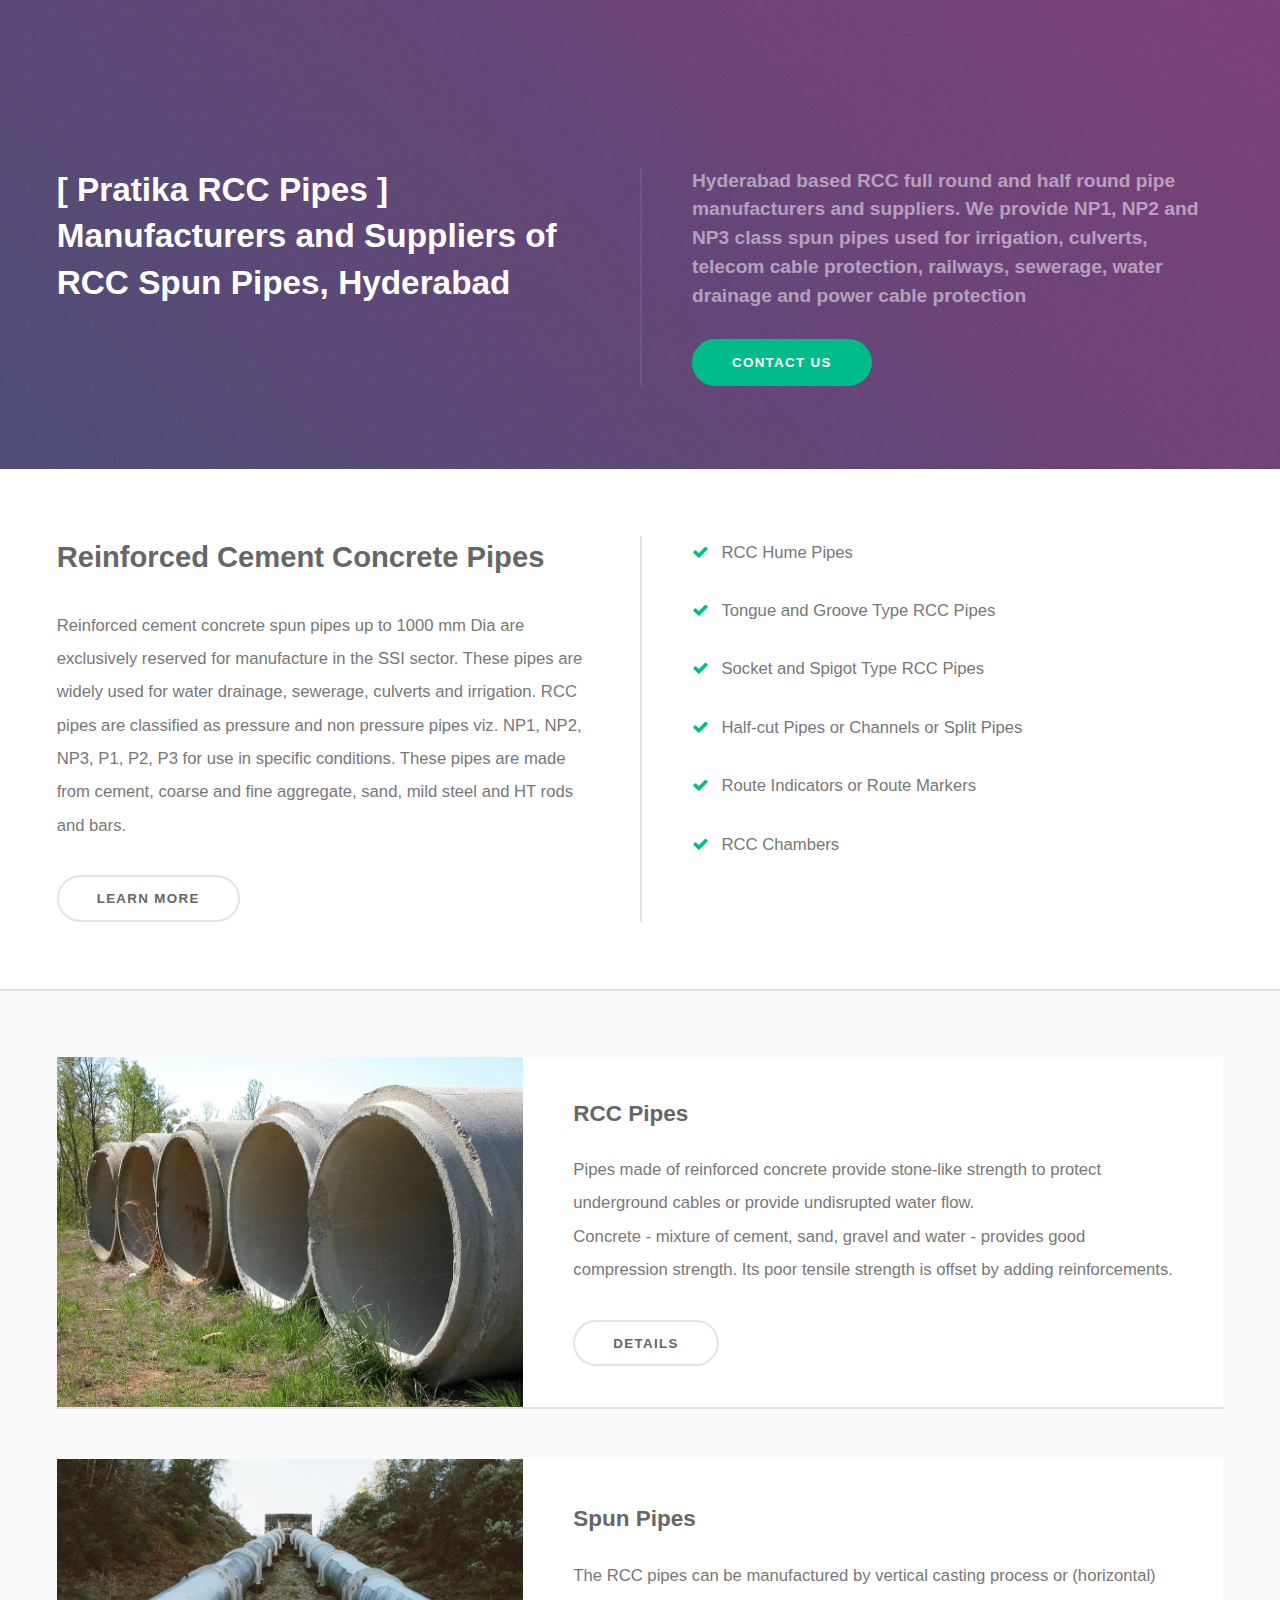
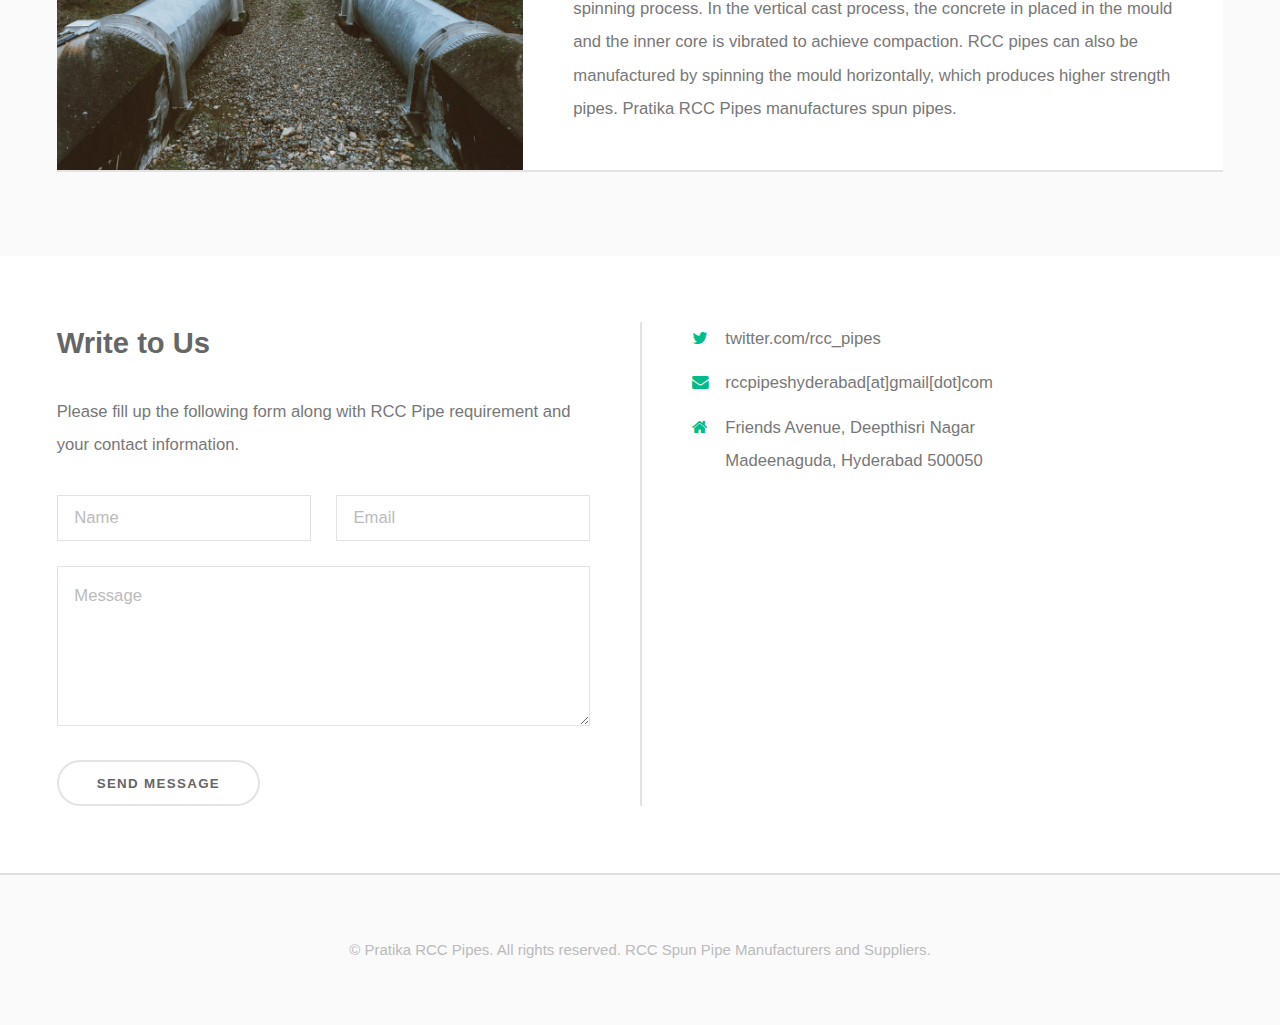
==== index.html @ 1d6bc01d "Add files via upload" ====
<!DOCTYPE HTML>
<html>
	<head>
		<title>Pratika RCC Pipes - RCC Pipe Manufacturers and Suppliers Hyderabad</title>
		<meta name="description" content="Hyderabad based RCC full round and half round pipe manufacturers and suppliers. We provide NP1, NP2, NP3 class spun pipes used for irrigation, culverts, telecom cable protection, railways, sewerage, water drainage and power cable protection.">
		<meta charset="utf-8" />
		<meta name="author" content="Pratika RCC Pipes (https://twitter.com/rcc_pipes)">
		<meta name="viewport" content="width=device-width, initial-scale=1" />
		  <meta property="og:site_name" content="Pratika RCC Pipes">
		  <meta property="og:title" content="Pratika RCC Pipes - RCC Pipe Manufacturers and Suppliers Hyderabad">
		  <meta property="og:description" content="Hyderabad based RCC full round and half round pipe manufacturers and suppliers. We provide NP1, NP2, NP3 class spun pipes used for irrigation, culverts, telecom cable protection, railways, sewerage, water drainage and power cable protection.">
		  <meta property="og:type" content="website">
		  <meta property="og:image" content="https://raw.githubusercontent.com/rccpipes/rccpipes.github.io/master/pratika-rcc-pipes.jpg">
		  <meta property="og:url" content="http://pratikarccpipes.com">
		<!--[if lte IE 8]><script src="assets/js/ie/html5shiv.js"></script><![endif]-->
		<link rel="stylesheet" href="assets/css/main.css" />
		<!--[if lte IE 9]><link rel="stylesheet" href="assets/css/ie9.css" /><![endif]-->
	</head>
	<body>

		<!-- Banner -->
			<section id="banner">
				<div class="inner split">
					<section>
						<h2>[ Pratika RCC Pipes ]  <a href="http://pratikarccpipes.com">Manufacturers and Suppliers of RCC Spun Pipes, Hyderabad</a></h2>
					</section>
					<section>
						<p>Hyderabad based RCC full round and half round pipe manufacturers and suppliers. We provide NP1, NP2 and NP3 class spun pipes used for irrigation, culverts, telecom cable protection, railways, sewerage, water drainage and power cable protection</p>
						<ul class="actions">
							<li><a href="/rcc-pipe-supplier-contact.html" class="button special">Contact Us</a></li>
						</ul>
					</section>
				</div>
			</section>

		<!-- One -->
			<section id="one" class="wrapper">
				<div class="inner split">
					<section>
						<h2>Reinforced Cement Concrete Pipes</h2>
						<p>Reinforced cement concrete spun pipes up to 1000 mm Dia are exclusively reserved for manufacture in the SSI sector. These pipes are widely used for water drainage, sewerage, culverts and irrigation. RCC pipes are classified as pressure and non pressure pipes viz. NP1, NP2, NP3, P1, P2, P3 for use in specific conditions. These pipes are made from cement, coarse and fine aggregate, sand, mild steel and HT rods and bars.</p>
						<ul class="actions">
							<li><a href="/product-catalog.html" class="button alt">Learn more</a></li>
						</ul>
					</section>
					<section>
						<ul class="checklist">
							<li>RCC Hume Pipes</li>
							<li>Tongue and Groove Type RCC Pipes</li>
							<li>Socket and Spigot Type RCC Pipes</li>
							<li>Half-cut Pipes or Channels or Split Pipes</li>
							<li>Route Indicators or Route Markers </li>
							<li>RCC Chambers</li>
						</ul>
					</section>
				</div>
			</section>

		<!-- Two -->
			<section id="two" class="wrapper style2 alt">
				<div class="inner">
					<div class="spotlight">
						<div class="image">
							<img src="images/rcc-spun-pipe-hyderabad.jpg" alt="RCC Hume Pipes Hyderabad" />
						</div>
						<div class="content">
							<h3>RCC Pipes</h3>
							<p>Pipes made of reinforced concrete provide stone-like strength to protect underground cables or provide undisrupted water flow. <br/> Concrete - mixture of cement, sand, gravel and water - provides good compression strength. Its poor tensile strength is offset by adding reinforcements. </p>
							<ul class="actions">
								<li><a href="/product-catalog.html" class="button alt">Details</a></li>
							</ul>
						</div>
					</div>
					<div class="spotlight">
						<div class="image">
							<img src="images/rcc-full-round-pipe-hyderabad.jpg" alt="" />
						</div>
						<div class="content">
							<h3>Spun Pipes</h3>
							<p>The RCC pipes can be manufactured by vertical casting process or (horizontal) spinning process. In the vertical cast process, the concrete in placed in the mould and the inner core is vibrated to achieve compaction. RCC pipes can also be manufactured by spinning the mould horizontally, which  produces higher strength pipes. Pratika RCC Pipes manufactures spun pipes.</p>
						</div>
					</div>
				</div>
			</section>

		<!-- Contact -->
			<section id="contact" class="wrapper">
				<div class="inner split">
					<section>
						<h2>Write to Us</h2>
						<p>Please fill up the following form along with RCC Pipe requirement and your contact information.</p>
						<form action="https://formspree.io/rccpipeshyderabad+sitelisting@gmail.com" class="alt" method="POST">
							<div class="row uniform">
								<div class="6u 12u$(xsmall)">
									<input name="name" placeholder="Name" type="text">
								</div>
								<div class="6u$ 12u$(xsmall)">
									<input name="email" placeholder="Email" type="email">
								</div>
								<div class="12u$">
									<textarea name="message" placeholder="Message" rows="4"></textarea>
 								</div>
 							</div>
 							<ul class="actions">
 								<li><input class="alt" value="Send message" type="submit"></li>
 							</ul>
 						</form>
					</section>
					<section>
						<ul class="contact">
							<li class="fa-twitter"><a href="https://twitter.com/rcc_pipes">twitter.com/rcc_pipes</a></li>
							<!-- li class="fa-facebook"><a href="#">facebook.com/untitled-tld</a></li -->
							<li class="fa-envelope"><a href="mailto:rccpipeshyderabad+sitelisting@gmail.com">rccpipeshyderabad[at]gmail[dot]com</a></li>
							<li class="fa-home">Friends Avenue, Deepthisri Nagar<br/>Madeenaguda, Hyderabad 500050</li>
						</ul>
					</section>
				</div>
			</section>

		<!-- Footer -->
			<footer id="footer">
				<div class="copyright">
					&copy; Pratika RCC Pipes. All rights reserved. <a href="http://pratikarccpipes.com">RCC Spun Pipe Manufacturers and Suppliers</a>.
				</div>
			</footer>

		<!-- Scripts -->
			<script src="assets/js/jquery.min.js"></script>
			<script src="assets/js/skel.min.js"></script>
			<script src="assets/js/util.js"></script>
			<!--[if lte IE 8]><script src="assets/js/ie/respond.min.js"></script><![endif]-->
			<script src="assets/js/main.js"></script>

	</body>
</html>
---- assets/css/main.css ----
@import url(font-awesome.min.css);

/*
	Prism by TEMPLATED
	templated.co @templatedco
	Released for free under the Creative Commons Attribution 3.0 license (templated.co/license)
*/

/* Reset */

	html, body, div, span, applet, object, iframe, h1, h2, h3, h4, h5, h6, p, blockquote, pre, a, abbr, acronym, address, big, cite, code, del, dfn, em, img, ins, kbd, q, s, samp, small, strike, strong, sub, sup, tt, var, b, u, i, center, dl, dt, dd, ol, ul, li, fieldset, form, label, legend, table, caption, tbody, tfoot, thead, tr, th, td, article, aside, canvas, details, embed, figure, figcaption, footer, header, hgroup, menu, nav, output, ruby, section, summary, time, mark, audio, video {
		margin: 0;
		padding: 0;
		border: 0;
		font-size: 100%;
		font: inherit;
		vertical-align: baseline;
	}

	article, aside, details, figcaption, figure, footer, header, hgroup, menu, nav, section {
		display: block;
	}

	body {
		line-height: 1;
	}

	ol, ul {
		list-style: none;
	}

	blockquote, q {
		quotes: none;
	}

	blockquote:before, blockquote:after, q:before, q:after {
		content: '';
		content: none;
	}

	table {
		border-collapse: collapse;
		border-spacing: 0;
	}

	body {
		-webkit-text-size-adjust: none;
	}

/* Box Model */

	*, *:before, *:after {
		-moz-box-sizing: border-box;
		-webkit-box-sizing: border-box;
		box-sizing: border-box;
	}

/* Grid */

	.row {
		border-bottom: solid 1px transparent;
		-moz-box-sizing: border-box;
		-webkit-box-sizing: border-box;
		box-sizing: border-box;
	}

	.row > * {
		float: left;
		-moz-box-sizing: border-box;
		-webkit-box-sizing: border-box;
		box-sizing: border-box;
	}

	.row:after, .row:before {
		content: '';
		display: block;
		clear: both;
		height: 0;
	}

	.row.uniform > * > :first-child {
		margin-top: 0;
	}

	.row.uniform > * > :last-child {
		margin-bottom: 0;
	}

	.row.\30 \25 > * {
		padding: 0 0 0 0em;
	}

	.row.\30 \25 {
		margin: 0 0 -1px 0em;
	}

	.row.uniform.\30 \25 > * {
		padding: 0em 0 0 0em;
	}

	.row.uniform.\30 \25 {
		margin: 0em 0 -1px 0em;
	}

	.row > * {
		padding: 0 0 0 2em;
	}

	.row {
		margin: 0 0 -1px -2em;
	}

	.row.uniform > * {
		padding: 2em 0 0 2em;
	}

	.row.uniform {
		margin: -2em 0 -1px -2em;
	}

	.row.\32 00\25 > * {
		padding: 0 0 0 4em;
	}

	.row.\32 00\25 {
		margin: 0 0 -1px -4em;
	}

	.row.uniform.\32 00\25 > * {
		padding: 4em 0 0 4em;
	}

	.row.uniform.\32 00\25 {
		margin: -4em 0 -1px -4em;
	}

	.row.\31 50\25 > * {
		padding: 0 0 0 3em;
	}

	.row.\31 50\25 {
		margin: 0 0 -1px -3em;
	}

	.row.uniform.\31 50\25 > * {
		padding: 3em 0 0 3em;
	}

	.row.uniform.\31 50\25 {
		margin: -3em 0 -1px -3em;
	}

	.row.\35 0\25 > * {
		padding: 0 0 0 1em;
	}

	.row.\35 0\25 {
		margin: 0 0 -1px -1em;
	}

	.row.uniform.\35 0\25 > * {
		padding: 1em 0 0 1em;
	}

	.row.uniform.\35 0\25 {
		margin: -1em 0 -1px -1em;
	}

	.row.\32 5\25 > * {
		padding: 0 0 0 0.5em;
	}

	.row.\32 5\25 {
		margin: 0 0 -1px -0.5em;
	}

	.row.uniform.\32 5\25 > * {
		padding: 0.5em 0 0 0.5em;
	}

	.row.uniform.\32 5\25 {
		margin: -0.5em 0 -1px -0.5em;
	}

	.\31 2u, .\31 2u\24 {
		width: 100%;
		clear: none;
		margin-left: 0;
	}

	.\31 1u, .\31 1u\24 {
		width: 91.6666666667%;
		clear: none;
		margin-left: 0;
	}

	.\31 0u, .\31 0u\24 {
		width: 83.3333333333%;
		clear: none;
		margin-left: 0;
	}

	.\39 u, .\39 u\24 {
		width: 75%;
		clear: none;
		margin-left: 0;
	}

	.\38 u, .\38 u\24 {
		width: 66.6666666667%;
		clear: none;
		margin-left: 0;
	}

	.\37 u, .\37 u\24 {
		width: 58.3333333333%;
		clear: none;
		margin-left: 0;
	}

	.\36 u, .\36 u\24 {
		width: 50%;
		clear: none;
		margin-left: 0;
	}

	.\35 u, .\35 u\24 {
		width: 41.6666666667%;
		clear: none;
		margin-left: 0;
	}

	.\34 u, .\34 u\24 {
		width: 33.3333333333%;
		clear: none;
		margin-left: 0;
	}

	.\33 u, .\33 u\24 {
		width: 25%;
		clear: none;
		margin-left: 0;
	}

	.\32 u, .\32 u\24 {
		width: 16.6666666667%;
		clear: none;
		margin-left: 0;
	}

	.\31 u, .\31 u\24 {
		width: 8.3333333333%;
		clear: none;
		margin-left: 0;
	}

	.\31 2u\24 + *,
	.\31 1u\24 + *,
	.\31 0u\24 + *,
	.\39 u\24 + *,
	.\38 u\24 + *,
	.\37 u\24 + *,
	.\36 u\24 + *,
	.\35 u\24 + *,
	.\34 u\24 + *,
	.\33 u\24 + *,
	.\32 u\24 + *,
	.\31 u\24 + * {
		clear: left;
	}

	.\-11u {
		margin-left: 91.66667%;
	}

	.\-10u {
		margin-left: 83.33333%;
	}

	.\-9u {
		margin-left: 75%;
	}

	.\-8u {
		margin-left: 66.66667%;
	}

	.\-7u {
		margin-left: 58.33333%;
	}

	.\-6u {
		margin-left: 50%;
	}

	.\-5u {
		margin-left: 41.66667%;
	}

	.\-4u {
		margin-left: 33.33333%;
	}

	.\-3u {
		margin-left: 25%;
	}

	.\-2u {
		margin-left: 16.66667%;
	}

	.\-1u {
		margin-left: 8.33333%;
	}

	@media screen and (max-width: 1680px) {

		.row > * {
			padding: 0 0 0 2em;
		}

		.row {
			margin: 0 0 -1px -2em;
		}

		.row.uniform > * {
			padding: 2em 0 0 2em;
		}

		.row.uniform {
			margin: -2em 0 -1px -2em;
		}

		.row.\32 00\25 > * {
			padding: 0 0 0 4em;
		}

		.row.\32 00\25 {
			margin: 0 0 -1px -4em;
		}

		.row.uniform.\32 00\25 > * {
			padding: 4em 0 0 4em;
		}

		.row.uniform.\32 00\25 {
			margin: -4em 0 -1px -4em;
		}

		.row.\31 50\25 > * {
			padding: 0 0 0 3em;
		}

		.row.\31 50\25 {
			margin: 0 0 -1px -3em;
		}

		.row.uniform.\31 50\25 > * {
			padding: 3em 0 0 3em;
		}

		.row.uniform.\31 50\25 {
			margin: -3em 0 -1px -3em;
		}

		.row.\35 0\25 > * {
			padding: 0 0 0 1em;
		}

		.row.\35 0\25 {
			margin: 0 0 -1px -1em;
		}

		.row.uniform.\35 0\25 > * {
			padding: 1em 0 0 1em;
		}

		.row.uniform.\35 0\25 {
			margin: -1em 0 -1px -1em;
		}

		.row.\32 5\25 > * {
			padding: 0 0 0 0.5em;
		}

		.row.\32 5\25 {
			margin: 0 0 -1px -0.5em;
		}

		.row.uniform.\32 5\25 > * {
			padding: 0.5em 0 0 0.5em;
		}

		.row.uniform.\32 5\25 {
			margin: -0.5em 0 -1px -0.5em;
		}

		.\31 2u\28xlarge\29, .\31 2u\24\28xlarge\29 {
			width: 100%;
			clear: none;
			margin-left: 0;
		}

		.\31 1u\28xlarge\29, .\31 1u\24\28xlarge\29 {
			width: 91.6666666667%;
			clear: none;
			margin-left: 0;
		}

		.\31 0u\28xlarge\29, .\31 0u\24\28xlarge\29 {
			width: 83.3333333333%;
			clear: none;
			margin-left: 0;
		}

		.\39 u\28xlarge\29, .\39 u\24\28xlarge\29 {
			width: 75%;
			clear: none;
			margin-left: 0;
		}

		.\38 u\28xlarge\29, .\38 u\24\28xlarge\29 {
			width: 66.6666666667%;
			clear: none;
			margin-left: 0;
		}

		.\37 u\28xlarge\29, .\37 u\24\28xlarge\29 {
			width: 58.3333333333%;
			clear: none;
			margin-left: 0;
		}

		.\36 u\28xlarge\29, .\36 u\24\28xlarge\29 {
			width: 50%;
			clear: none;
			margin-left: 0;
		}

		.\35 u\28xlarge\29, .\35 u\24\28xlarge\29 {
			width: 41.6666666667%;
			clear: none;
			margin-left: 0;
		}

		.\34 u\28xlarge\29, .\34 u\24\28xlarge\29 {
			width: 33.3333333333%;
			clear: none;
			margin-left: 0;
		}

		.\33 u\28xlarge\29, .\33 u\24\28xlarge\29 {
			width: 25%;
			clear: none;
			margin-left: 0;
		}

		.\32 u\28xlarge\29, .\32 u\24\28xlarge\29 {
			width: 16.6666666667%;
			clear: none;
			margin-left: 0;
		}

		.\31 u\28xlarge\29, .\31 u\24\28xlarge\29 {
			width: 8.3333333333%;
			clear: none;
			margin-left: 0;
		}

		.\31 2u\24\28xlarge\29 + *,
		.\31 1u\24\28xlarge\29 + *,
		.\31 0u\24\28xlarge\29 + *,
		.\39 u\24\28xlarge\29 + *,
		.\38 u\24\28xlarge\29 + *,
		.\37 u\24\28xlarge\29 + *,
		.\36 u\24\28xlarge\29 + *,
		.\35 u\24\28xlarge\29 + *,
		.\34 u\24\28xlarge\29 + *,
		.\33 u\24\28xlarge\29 + *,
		.\32 u\24\28xlarge\29 + *,
		.\31 u\24\28xlarge\29 + * {
			clear: left;
		}

		.\-11u\28xlarge\29 {
			margin-left: 91.66667%;
		}

		.\-10u\28xlarge\29 {
			margin-left: 83.33333%;
		}

		.\-9u\28xlarge\29 {
			margin-left: 75%;
		}

		.\-8u\28xlarge\29 {
			margin-left: 66.66667%;
		}

		.\-7u\28xlarge\29 {
			margin-left: 58.33333%;
		}

		.\-6u\28xlarge\29 {
			margin-left: 50%;
		}

		.\-5u\28xlarge\29 {
			margin-left: 41.66667%;
		}

		.\-4u\28xlarge\29 {
			margin-left: 33.33333%;
		}

		.\-3u\28xlarge\29 {
			margin-left: 25%;
		}

		.\-2u\28xlarge\29 {
			margin-left: 16.66667%;
		}

		.\-1u\28xlarge\29 {
			margin-left: 8.33333%;
		}

	}

	@media screen and (max-width: 1366px) {

		.row > * {
			padding: 0 0 0 1.5em;
		}

		.row {
			margin: 0 0 -1px -1.5em;
		}

		.row.uniform > * {
			padding: 1.5em 0 0 1.5em;
		}

		.row.uniform {
			margin: -1.5em 0 -1px -1.5em;
		}

		.row.\32 00\25 > * {
			padding: 0 0 0 3em;
		}

		.row.\32 00\25 {
			margin: 0 0 -1px -3em;
		}

		.row.uniform.\32 00\25 > * {
			padding: 3em 0 0 3em;
		}

		.row.uniform.\32 00\25 {
			margin: -3em 0 -1px -3em;
		}

		.row.\31 50\25 > * {
			padding: 0 0 0 2.25em;
		}

		.row.\31 50\25 {
			margin: 0 0 -1px -2.25em;
		}

		.row.uniform.\31 50\25 > * {
			padding: 2.25em 0 0 2.25em;
		}

		.row.uniform.\31 50\25 {
			margin: -2.25em 0 -1px -2.25em;
		}

		.row.\35 0\25 > * {
			padding: 0 0 0 0.75em;
		}

		.row.\35 0\25 {
			margin: 0 0 -1px -0.75em;
		}

		.row.uniform.\35 0\25 > * {
			padding: 0.75em 0 0 0.75em;
		}

		.row.uniform.\35 0\25 {
			margin: -0.75em 0 -1px -0.75em;
		}

		.row.\32 5\25 > * {
			padding: 0 0 0 0.375em;
		}

		.row.\32 5\25 {
			margin: 0 0 -1px -0.375em;
		}

		.row.uniform.\32 5\25 > * {
			padding: 0.375em 0 0 0.375em;
		}

		.row.uniform.\32 5\25 {
			margin: -0.375em 0 -1px -0.375em;
		}

		.\31 2u\28large\29, .\31 2u\24\28large\29 {
			width: 100%;
			clear: none;
			margin-left: 0;
		}

		.\31 1u\28large\29, .\31 1u\24\28large\29 {
			width: 91.6666666667%;
			clear: none;
			margin-left: 0;
		}

		.\31 0u\28large\29, .\31 0u\24\28large\29 {
			width: 83.3333333333%;
			clear: none;
			margin-left: 0;
		}

		.\39 u\28large\29, .\39 u\24\28large\29 {
			width: 75%;
			clear: none;
			margin-left: 0;
		}

		.\38 u\28large\29, .\38 u\24\28large\29 {
			width: 66.6666666667%;
			clear: none;
			margin-left: 0;
		}

		.\37 u\28large\29, .\37 u\24\28large\29 {
			width: 58.3333333333%;
			clear: none;
			margin-left: 0;
		}

		.\36 u\28large\29, .\36 u\24\28large\29 {
			width: 50%;
			clear: none;
			margin-left: 0;
		}

		.\35 u\28large\29, .\35 u\24\28large\29 {
			width: 41.6666666667%;
			clear: none;
			margin-left: 0;
		}

		.\34 u\28large\29, .\34 u\24\28large\29 {
			width: 33.3333333333%;
			clear: none;
			margin-left: 0;
		}

		.\33 u\28large\29, .\33 u\24\28large\29 {
			width: 25%;
			clear: none;
			margin-left: 0;
		}

		.\32 u\28large\29, .\32 u\24\28large\29 {
			width: 16.6666666667%;
			clear: none;
			margin-left: 0;
		}

		.\31 u\28large\29, .\31 u\24\28large\29 {
			width: 8.3333333333%;
			clear: none;
			margin-left: 0;
		}

		.\31 2u\24\28large\29 + *,
		.\31 1u\24\28large\29 + *,
		.\31 0u\24\28large\29 + *,
		.\39 u\24\28large\29 + *,
		.\38 u\24\28large\29 + *,
		.\37 u\24\28large\29 + *,
		.\36 u\24\28large\29 + *,
		.\35 u\24\28large\29 + *,
		.\34 u\24\28large\29 + *,
		.\33 u\24\28large\29 + *,
		.\32 u\24\28large\29 + *,
		.\31 u\24\28large\29 + * {
			clear: left;
		}

		.\-11u\28large\29 {
			margin-left: 91.66667%;
		}

		.\-10u\28large\29 {
			margin-left: 83.33333%;
		}

		.\-9u\28large\29 {
			margin-left: 75%;
		}

		.\-8u\28large\29 {
			margin-left: 66.66667%;
		}

		.\-7u\28large\29 {
			margin-left: 58.33333%;
		}

		.\-6u\28large\29 {
			margin-left: 50%;
		}

		.\-5u\28large\29 {
			margin-left: 41.66667%;
		}

		.\-4u\28large\29 {
			margin-left: 33.33333%;
		}

		.\-3u\28large\29 {
			margin-left: 25%;
		}

		.\-2u\28large\29 {
			margin-left: 16.66667%;
		}

		.\-1u\28large\29 {
			margin-left: 8.33333%;
		}

	}

	@media screen and (max-width: 980px) {

		.row > * {
			padding: 0 0 0 1.5em;
		}

		.row {
			margin: 0 0 -1px -1.5em;
		}

		.row.uniform > * {
			padding: 1.5em 0 0 1.5em;
		}

		.row.uniform {
			margin: -1.5em 0 -1px -1.5em;
		}

		.row.\32 00\25 > * {
			padding: 0 0 0 3em;
		}

		.row.\32 00\25 {
			margin: 0 0 -1px -3em;
		}

		.row.uniform.\32 00\25 > * {
			padding: 3em 0 0 3em;
		}

		.row.uniform.\32 00\25 {
			margin: -3em 0 -1px -3em;
		}

		.row.\31 50\25 > * {
			padding: 0 0 0 2.25em;
		}

		.row.\31 50\25 {
			margin: 0 0 -1px -2.25em;
		}

		.row.uniform.\31 50\25 > * {
			padding: 2.25em 0 0 2.25em;
		}

		.row.uniform.\31 50\25 {
			margin: -2.25em 0 -1px -2.25em;
		}

		.row.\35 0\25 > * {
			padding: 0 0 0 0.75em;
		}

		.row.\35 0\25 {
			margin: 0 0 -1px -0.75em;
		}

		.row.uniform.\35 0\25 > * {
			padding: 0.75em 0 0 0.75em;
		}

		.row.uniform.\35 0\25 {
			margin: -0.75em 0 -1px -0.75em;
		}

		.row.\32 5\25 > * {
			padding: 0 0 0 0.375em;
		}

		.row.\32 5\25 {
			margin: 0 0 -1px -0.375em;
		}

		.row.uniform.\32 5\25 > * {
			padding: 0.375em 0 0 0.375em;
		}

		.row.uniform.\32 5\25 {
			margin: -0.375em 0 -1px -0.375em;
		}

		.\31 2u\28medium\29, .\31 2u\24\28medium\29 {
			width: 100%;
			clear: none;
			margin-left: 0;
		}

		.\31 1u\28medium\29, .\31 1u\24\28medium\29 {
			width: 91.6666666667%;
			clear: none;
			margin-left: 0;
		}

		.\31 0u\28medium\29, .\31 0u\24\28medium\29 {
			width: 83.3333333333%;
			clear: none;
			margin-left: 0;
		}

		.\39 u\28medium\29, .\39 u\24\28medium\29 {
			width: 75%;
			clear: none;
			margin-left: 0;
		}

		.\38 u\28medium\29, .\38 u\24\28medium\29 {
			width: 66.6666666667%;
			clear: none;
			margin-left: 0;
		}

		.\37 u\28medium\29, .\37 u\24\28medium\29 {
			width: 58.3333333333%;
			clear: none;
			margin-left: 0;
		}

		.\36 u\28medium\29, .\36 u\24\28medium\29 {
			width: 50%;
			clear: none;
			margin-left: 0;
		}

		.\35 u\28medium\29, .\35 u\24\28medium\29 {
			width: 41.6666666667%;
			clear: none;
			margin-left: 0;
		}

		.\34 u\28medium\29, .\34 u\24\28medium\29 {
			width: 33.3333333333%;
			clear: none;
			margin-left: 0;
		}

		.\33 u\28medium\29, .\33 u\24\28medium\29 {
			width: 25%;
			clear: none;
			margin-left: 0;
		}

		.\32 u\28medium\29, .\32 u\24\28medium\29 {
			width: 16.6666666667%;
			clear: none;
			margin-left: 0;
		}

		.\31 u\28medium\29, .\31 u\24\28medium\29 {
			width: 8.3333333333%;
			clear: none;
			margin-left: 0;
		}

		.\31 2u\24\28medium\29 + *,
		.\31 1u\24\28medium\29 + *,
		.\31 0u\24\28medium\29 + *,
		.\39 u\24\28medium\29 + *,
		.\38 u\24\28medium\29 + *,
		.\37 u\24\28medium\29 + *,
		.\36 u\24\28medium\29 + *,
		.\35 u\24\28medium\29 + *,
		.\34 u\24\28medium\29 + *,
		.\33 u\24\28medium\29 + *,
		.\32 u\24\28medium\29 + *,
		.\31 u\24\28medium\29 + * {
			clear: left;
		}

		.\-11u\28medium\29 {
			margin-left: 91.66667%;
		}

		.\-10u\28medium\29 {
			margin-left: 83.33333%;
		}

		.\-9u\28medium\29 {
			margin-left: 75%;
		}

		.\-8u\28medium\29 {
			margin-left: 66.66667%;
		}

		.\-7u\28medium\29 {
			margin-left: 58.33333%;
		}

		.\-6u\28medium\29 {
			margin-left: 50%;
		}

		.\-5u\28medium\29 {
			margin-left: 41.66667%;
		}

		.\-4u\28medium\29 {
			margin-left: 33.33333%;
		}

		.\-3u\28medium\29 {
			margin-left: 25%;
		}

		.\-2u\28medium\29 {
			margin-left: 16.66667%;
		}

		.\-1u\28medium\29 {
			margin-left: 8.33333%;
		}

	}

	@media screen and (max-width: 736px) {

		.row > * {
			padding: 0 0 0 1.25em;
		}

		.row {
			margin: 0 0 -1px -1.25em;
		}

		.row.uniform > * {
			padding: 1.25em 0 0 1.25em;
		}

		.row.uniform {
			margin: -1.25em 0 -1px -1.25em;
		}

		.row.\32 00\25 > * {
			padding: 0 0 0 2.5em;
		}

		.row.\32 00\25 {
			margin: 0 0 -1px -2.5em;
		}

		.row.uniform.\32 00\25 > * {
			padding: 2.5em 0 0 2.5em;
		}

		.row.uniform.\32 00\25 {
			margin: -2.5em 0 -1px -2.5em;
		}

		.row.\31 50\25 > * {
			padding: 0 0 0 1.875em;
		}

		.row.\31 50\25 {
			margin: 0 0 -1px -1.875em;
		}

		.row.uniform.\31 50\25 > * {
			padding: 1.875em 0 0 1.875em;
		}

		.row.uniform.\31 50\25 {
			margin: -1.875em 0 -1px -1.875em;
		}

		.row.\35 0\25 > * {
			padding: 0 0 0 0.625em;
		}

		.row.\35 0\25 {
			margin: 0 0 -1px -0.625em;
		}

		.row.uniform.\35 0\25 > * {
			padding: 0.625em 0 0 0.625em;
		}

		.row.uniform.\35 0\25 {
			margin: -0.625em 0 -1px -0.625em;
		}

		.row.\32 5\25 > * {
			padding: 0 0 0 0.3125em;
		}

		.row.\32 5\25 {
			margin: 0 0 -1px -0.3125em;
		}

		.row.uniform.\32 5\25 > * {
			padding: 0.3125em 0 0 0.3125em;
		}

		.row.uniform.\32 5\25 {
			margin: -0.3125em 0 -1px -0.3125em;
		}

		.\31 2u\28small\29, .\31 2u\24\28small\29 {
			width: 100%;
			clear: none;
			margin-left: 0;
		}

		.\31 1u\28small\29, .\31 1u\24\28small\29 {
			width: 91.6666666667%;
			clear: none;
			margin-left: 0;
		}

		.\31 0u\28small\29, .\31 0u\24\28small\29 {
			width: 83.3333333333%;
			clear: none;
			margin-left: 0;
		}

		.\39 u\28small\29, .\39 u\24\28small\29 {
			width: 75%;
			clear: none;
			margin-left: 0;
		}

		.\38 u\28small\29, .\38 u\24\28small\29 {
			width: 66.6666666667%;
			clear: none;
			margin-left: 0;
		}

		.\37 u\28small\29, .\37 u\24\28small\29 {
			width: 58.3333333333%;
			clear: none;
			margin-left: 0;
		}

		.\36 u\28small\29, .\36 u\24\28small\29 {
			width: 50%;
			clear: none;
			margin-left: 0;
		}

		.\35 u\28small\29, .\35 u\24\28small\29 {
			width: 41.6666666667%;
			clear: none;
			margin-left: 0;
		}

		.\34 u\28small\29, .\34 u\24\28small\29 {
			width: 33.3333333333%;
			clear: none;
			margin-left: 0;
		}

		.\33 u\28small\29, .\33 u\24\28small\29 {
			width: 25%;
			clear: none;
			margin-left: 0;
		}

		.\32 u\28small\29, .\32 u\24\28small\29 {
			width: 16.6666666667%;
			clear: none;
			margin-left: 0;
		}

		.\31 u\28small\29, .\31 u\24\28small\29 {
			width: 8.3333333333%;
			clear: none;
			margin-left: 0;
		}

		.\31 2u\24\28small\29 + *,
		.\31 1u\24\28small\29 + *,
		.\31 0u\24\28small\29 + *,
		.\39 u\24\28small\29 + *,
		.\38 u\24\28small\29 + *,
		.\37 u\24\28small\29 + *,
		.\36 u\24\28small\29 + *,
		.\35 u\24\28small\29 + *,
		.\34 u\24\28small\29 + *,
		.\33 u\24\28small\29 + *,
		.\32 u\24\28small\29 + *,
		.\31 u\24\28small\29 + * {
			clear: left;
		}

		.\-11u\28small\29 {
			margin-left: 91.66667%;
		}

		.\-10u\28small\29 {
			margin-left: 83.33333%;
		}

		.\-9u\28small\29 {
			margin-left: 75%;
		}

		.\-8u\28small\29 {
			margin-left: 66.66667%;
		}

		.\-7u\28small\29 {
			margin-left: 58.33333%;
		}

		.\-6u\28small\29 {
			margin-left: 50%;
		}

		.\-5u\28small\29 {
			margin-left: 41.66667%;
		}

		.\-4u\28small\29 {
			margin-left: 33.33333%;
		}

		.\-3u\28small\29 {
			margin-left: 25%;
		}

		.\-2u\28small\29 {
			margin-left: 16.66667%;
		}

		.\-1u\28small\29 {
			margin-left: 8.33333%;
		}

	}

	@media screen and (max-width: 480px) {

		.row > * {
			padding: 0 0 0 1.25em;
		}

		.row {
			margin: 0 0 -1px -1.25em;
		}

		.row.uniform > * {
			padding: 1.25em 0 0 1.25em;
		}

		.row.uniform {
			margin: -1.25em 0 -1px -1.25em;
		}

		.row.\32 00\25 > * {
			padding: 0 0 0 2.5em;
		}

		.row.\32 00\25 {
			margin: 0 0 -1px -2.5em;
		}

		.row.uniform.\32 00\25 > * {
			padding: 2.5em 0 0 2.5em;
		}

		.row.uniform.\32 00\25 {
			margin: -2.5em 0 -1px -2.5em;
		}

		.row.\31 50\25 > * {
			padding: 0 0 0 1.875em;
		}

		.row.\31 50\25 {
			margin: 0 0 -1px -1.875em;
		}

		.row.uniform.\31 50\25 > * {
			padding: 1.875em 0 0 1.875em;
		}

		.row.uniform.\31 50\25 {
			margin: -1.875em 0 -1px -1.875em;
		}

		.row.\35 0\25 > * {
			padding: 0 0 0 0.625em;
		}

		.row.\35 0\25 {
			margin: 0 0 -1px -0.625em;
		}

		.row.uniform.\35 0\25 > * {
			padding: 0.625em 0 0 0.625em;
		}

		.row.uniform.\35 0\25 {
			margin: -0.625em 0 -1px -0.625em;
		}

		.row.\32 5\25 > * {
			padding: 0 0 0 0.3125em;
		}

		.row.\32 5\25 {
			margin: 0 0 -1px -0.3125em;
		}

		.row.uniform.\32 5\25 > * {
			padding: 0.3125em 0 0 0.3125em;
		}

		.row.uniform.\32 5\25 {
			margin: -0.3125em 0 -1px -0.3125em;
		}

		.\31 2u\28xsmall\29, .\31 2u\24\28xsmall\29 {
			width: 100%;
			clear: none;
			margin-left: 0;
		}

		.\31 1u\28xsmall\29, .\31 1u\24\28xsmall\29 {
			width: 91.6666666667%;
			clear: none;
			margin-left: 0;
		}

		.\31 0u\28xsmall\29, .\31 0u\24\28xsmall\29 {
			width: 83.3333333333%;
			clear: none;
			margin-left: 0;
		}

		.\39 u\28xsmall\29, .\39 u\24\28xsmall\29 {
			width: 75%;
			clear: none;
			margin-left: 0;
		}

		.\38 u\28xsmall\29, .\38 u\24\28xsmall\29 {
			width: 66.6666666667%;
			clear: none;
			margin-left: 0;
		}

		.\37 u\28xsmall\29, .\37 u\24\28xsmall\29 {
			width: 58.3333333333%;
			clear: none;
			margin-left: 0;
		}

		.\36 u\28xsmall\29, .\36 u\24\28xsmall\29 {
			width: 50%;
			clear: none;
			margin-left: 0;
		}

		.\35 u\28xsmall\29, .\35 u\24\28xsmall\29 {
			width: 41.6666666667%;
			clear: none;
			margin-left: 0;
		}

		.\34 u\28xsmall\29, .\34 u\24\28xsmall\29 {
			width: 33.3333333333%;
			clear: none;
			margin-left: 0;
		}

		.\33 u\28xsmall\29, .\33 u\24\28xsmall\29 {
			width: 25%;
			clear: none;
			margin-left: 0;
		}

		.\32 u\28xsmall\29, .\32 u\24\28xsmall\29 {
			width: 16.6666666667%;
			clear: none;
			margin-left: 0;
		}

		.\31 u\28xsmall\29, .\31 u\24\28xsmall\29 {
			width: 8.3333333333%;
			clear: none;
			margin-left: 0;
		}

		.\31 2u\24\28xsmall\29 + *,
		.\31 1u\24\28xsmall\29 + *,
		.\31 0u\24\28xsmall\29 + *,
		.\39 u\24\28xsmall\29 + *,
		.\38 u\24\28xsmall\29 + *,
		.\37 u\24\28xsmall\29 + *,
		.\36 u\24\28xsmall\29 + *,
		.\35 u\24\28xsmall\29 + *,
		.\34 u\24\28xsmall\29 + *,
		.\33 u\24\28xsmall\29 + *,
		.\32 u\24\28xsmall\29 + *,
		.\31 u\24\28xsmall\29 + * {
			clear: left;
		}

		.\-11u\28xsmall\29 {
			margin-left: 91.66667%;
		}

		.\-10u\28xsmall\29 {
			margin-left: 83.33333%;
		}

		.\-9u\28xsmall\29 {
			margin-left: 75%;
		}

		.\-8u\28xsmall\29 {
			margin-left: 66.66667%;
		}

		.\-7u\28xsmall\29 {
			margin-left: 58.33333%;
		}

		.\-6u\28xsmall\29 {
			margin-left: 50%;
		}

		.\-5u\28xsmall\29 {
			margin-left: 41.66667%;
		}

		.\-4u\28xsmall\29 {
			margin-left: 33.33333%;
		}

		.\-3u\28xsmall\29 {
			margin-left: 25%;
		}

		.\-2u\28xsmall\29 {
			margin-left: 16.66667%;
		}

		.\-1u\28xsmall\29 {
			margin-left: 8.33333%;
		}

	}

/* Basic */

	@-ms-viewport {
		width: device-width;
	}

	body {
		-ms-overflow-style: scrollbar;
	}

	@media screen and (max-width: 480px) {

		html, body {
			min-width: 320px;
		}

	}

	body {
		background: #fff;
	}

		body.is-loading *, body.is-loading *:before, body.is-loading *:after {
			-moz-animation: none !important;
			-webkit-animation: none !important;
			-ms-animation: none !important;
			animation: none !important;
			-moz-transition: none !important;
			-webkit-transition: none !important;
			-ms-transition: none !important;
			transition: none !important;
		}

/* Type */

	body {
		background-color: #fff;
		color: #777;
	}

	body, input, select, textarea {
		font-family: Arial, Helvetica, sans-serif;
		font-size: 13pt;
		font-weight: normal;
		line-height: 2;
	}

		@media screen and (max-width: 1680px) {

			body, input, select, textarea {
				font-size: 13.5pt;
			}

		}

		@media screen and (max-width: 1366px) {

			body, input, select, textarea {
				font-size: 12.5pt;
			}

		}

		@media screen and (max-width: 980px) {

			body, input, select, textarea {
				font-size: 12pt;
			}

		}

		@media screen and (max-width: 736px) {

			body, input, select, textarea {
				font-size: 11.5pt;
			}

		}

		@media screen and (max-width: 480px) {

			body, input, select, textarea {
				font-size: 11.5pt;
			}

		}

	a {
		-moz-transition: color 0.2s ease;
		-webkit-transition: color 0.2s ease;
		-ms-transition: color 0.2s ease;
		transition: color 0.2s ease;
		text-decoration: underline;
	}

		a:hover {
			color: #00BC8A !important;
			text-decoration: none;
		}

	strong, b {
		font-weight: bold;
	}

	em, i {
		font-style: italic;
	}

	p {
		margin: 0 0 2em 0;
	}

	h1, h2, h3, h4, h5, h6 {
		font-weight: bold;
		line-height: 1.5;
		margin: 0 0 1em 0;
	}

		h1 a, h2 a, h3 a, h4 a, h5 a, h6 a {
			color: inherit;
			text-decoration: none;
		}

	h2 {
		font-size: 1.75em;
	}

	h3 {
		font-size: 1.35em;
	}

	h4 {
		font-size: 1.1em;
	}

	h5 {
		font-size: 0.9em;
	}

	h6 {
		font-size: 0.7em;
	}

	sub {
		font-size: 0.8em;
		position: relative;
		top: 0.5em;
	}

	sup {
		font-size: 0.8em;
		position: relative;
		top: -0.5em;
	}

	blockquote {
		border-left: solid 4px;
		font-style: italic;
		margin: 0 0 2em 0;
		padding: 0.5em 0 0.5em 2em;
	}

	code {
		border-radius: 0;
		border: solid 1px;
		font-family: "Courier New", monospace;
		font-size: 0.9em;
		margin: 0 0.25em;
		padding: 0.25em 0.65em;
	}

	pre {
		-webkit-overflow-scrolling: touch;
		font-family: "Courier New", monospace;
		font-size: 0.9em;
		margin: 0 0 2em 0;
	}

		pre code {
			display: block;
			line-height: 1.75;
			padding: 1em 1.5em;
			overflow-x: auto;
		}

	hr {
		border: 0;
		border-bottom: solid 1px;
		margin: 2em 0;
	}

		hr.major {
			margin: 3em 0;
		}

	.align-left {
		text-align: left;
	}

	.align-center {
		text-align: center;
	}

	.align-right {
		text-align: right;
	}

	input, select, textarea {
		color: #666;
	}

	a {
		color: #00BC8A;
	}

	strong, b {
		color: #666;
	}

	h1, h2, h3, h4, h5, h6 {
		color: #666;
	}

	blockquote {
		border-left-color: rgba(144, 144, 144, 0.25);
	}

	code {
		background: rgba(144, 144, 144, 0.075);
		border-color: rgba(144, 144, 144, 0.25);
	}

	hr {
		border-bottom-color: rgba(144, 144, 144, 0.25);
	}

/* Box */

	.box {
		border-radius: 0;
		border: solid 1px;
		margin-bottom: 2em;
		padding: 1.5em;
	}

		.box > :last-child,
		.box > :last-child > :last-child,
		.box > :last-child > :last-child > :last-child {
			margin-bottom: 0;
		}

		.box.alt {
			border: 0;
			border-radius: 0;
			padding: 0;
		}

	.box {
		border-color: rgba(144, 144, 144, 0.25);
	}

/* Button */

	input[type="submit"],
	input[type="reset"],
	input[type="button"],
	button,
	.button {
		-moz-appearance: none;
		-webkit-appearance: none;
		-ms-appearance: none;
		appearance: none;
		-moz-transition: background-color 0.2s ease-in-out, color 0.2s ease-in-out;
		-webkit-transition: background-color 0.2s ease-in-out, color 0.2s ease-in-out;
		-ms-transition: background-color 0.2s ease-in-out, color 0.2s ease-in-out;
		transition: background-color 0.2s ease-in-out, color 0.2s ease-in-out;
		border-radius: 2em;
		border: 0;
		cursor: pointer;
		display: inline-block;
		font-size: 0.8em;
		font-weight: bold;
		height: 3.5em;
		letter-spacing: 0.1em;
		line-height: 3.65em;
		padding: 0 3em;
		text-align: center;
		text-decoration: none;
		text-transform: uppercase;
		white-space: nowrap;
	}

		input[type="submit"].icon,
		input[type="reset"].icon,
		input[type="button"].icon,
		button.icon,
		.button.icon {
			padding-left: 1.35em;
		}

			input[type="submit"].icon:before,
			input[type="reset"].icon:before,
			input[type="button"].icon:before,
			button.icon:before,
			.button.icon:before {
				margin-right: 0.5em;
			}

		input[type="submit"].fit,
		input[type="reset"].fit,
		input[type="button"].fit,
		button.fit,
		.button.fit {
			display: block;
			margin: 0 0 1em 0;
			width: 100%;
		}

		input[type="submit"].small,
		input[type="reset"].small,
		input[type="button"].small,
		button.small,
		.button.small {
			font-size: 0.8em;
		}

		input[type="submit"].big,
		input[type="reset"].big,
		input[type="button"].big,
		button.big,
		.button.big {
			font-size: 1.35em;
		}

		input[type="submit"].disabled, input[type="submit"]:disabled,
		input[type="reset"].disabled,
		input[type="reset"]:disabled,
		input[type="button"].disabled,
		input[type="button"]:disabled,
		button.disabled,
		button:disabled,
		.button.disabled,
		.button:disabled {
			-moz-pointer-events: none;
			-webkit-pointer-events: none;
			-ms-pointer-events: none;
			pointer-events: none;
			opacity: 0.25;
		}

		@media screen and (max-width: 480px) {

			input[type="submit"],
			input[type="reset"],
			input[type="button"],
			button,
			.button {
				padding: 0;
			}

		}

	input[type="submit"],
	input[type="reset"],
	input[type="button"],
	button,
	.button {
		background-color: #fafafa;
		color: #666 !important;
	}

		input[type="submit"]:hover,
		input[type="reset"]:hover,
		input[type="button"]:hover,
		button:hover,
		.button:hover {
			background-color: white;
		}

		input[type="submit"]:active,
		input[type="reset"]:active,
		input[type="button"]:active,
		button:active,
		.button:active {
			background-color: #ededed;
		}

		input[type="submit"].alt,
		input[type="reset"].alt,
		input[type="button"].alt,
		button.alt,
		.button.alt {
			background-color: transparent;
			box-shadow: inset 0 0 0 2px rgba(144, 144, 144, 0.25);
			color: #666 !important;
		}

			input[type="submit"].alt:hover,
			input[type="reset"].alt:hover,
			input[type="button"].alt:hover,
			button.alt:hover,
			.button.alt:hover {
				background-color: rgba(144, 144, 144, 0.075);
			}

			input[type="submit"].alt:active,
			input[type="reset"].alt:active,
			input[type="button"].alt:active,
			button.alt:active,
			.button.alt:active {
				background-color: rgba(144, 144, 144, 0.2);
			}

			input[type="submit"].alt.icon:before,
			input[type="reset"].alt.icon:before,
			input[type="button"].alt.icon:before,
			button.alt.icon:before,
			.button.alt.icon:before {
				color: #bbb;
			}

		input[type="submit"].special,
		input[type="reset"].special,
		input[type="button"].special,
		button.special,
		.button.special {
			background-color: #00BC8A;
			color: #ffffff !important;
		}

			input[type="submit"].special:hover,
			input[type="reset"].special:hover,
			input[type="button"].special:hover,
			button.special:hover,
			.button.special:hover {
				background-color: #00d69d;
			}

			input[type="submit"].special:active,
			input[type="reset"].special:active,
			input[type="button"].special:active,
			button.special:active,
			.button.special:active {
				background-color: #00a377;
			}

/* Form */

	form {
		margin: 0 0 2em 0;
	}

	label {
		display: block;
		font-size: 0.9em;
		font-weight: bold;
		margin: 0 0 1em 0;
	}

	input[type="text"],
	input[type="password"],
	input[type="email"],
	select,
	textarea {
		-moz-appearance: none;
		-webkit-appearance: none;
		-ms-appearance: none;
		appearance: none;
		border-radius: 0;
		border: none;
		border: solid 1px;
		color: inherit;
		display: block;
		outline: 0;
		padding: 0 1em;
		text-decoration: none;
		width: 100%;
	}

		input[type="text"]:invalid,
		input[type="password"]:invalid,
		input[type="email"]:invalid,
		select:invalid,
		textarea:invalid {
			box-shadow: none;
		}

	.select-wrapper {
		text-decoration: none;
		display: block;
		position: relative;
	}

		.select-wrapper:before {
			-moz-osx-font-smoothing: grayscale;
			-webkit-font-smoothing: antialiased;
			font-family: FontAwesome;
			font-style: normal;
			font-weight: normal;
			text-transform: none !important;
		}

		.select-wrapper:before {
			content: '\f078';
			display: block;
			height: 2.75em;
			line-height: 2.75em;
			pointer-events: none;
			position: absolute;
			right: 0;
			text-align: center;
			top: 0;
			width: 2.75em;
		}

		.select-wrapper select::-ms-expand {
			display: none;
		}

	input[type="text"],
	input[type="password"],
	input[type="email"],
	select {
		height: 2.75em;
	}

	textarea {
		padding: 0.75em 1em;
	}

	input[type="checkbox"],
	input[type="radio"] {
		-moz-appearance: none;
		-webkit-appearance: none;
		-ms-appearance: none;
		appearance: none;
		display: block;
		float: left;
		margin-right: -2em;
		opacity: 0;
		width: 1em;
		z-index: -1;
	}

		input[type="checkbox"] + label,
		input[type="radio"] + label {
			text-decoration: none;
			cursor: pointer;
			display: inline-block;
			font-size: 1em;
			font-weight: normal;
			padding-left: 2.4em;
			padding-right: 0.75em;
			position: relative;
		}

			input[type="checkbox"] + label:before,
			input[type="radio"] + label:before {
				-moz-osx-font-smoothing: grayscale;
				-webkit-font-smoothing: antialiased;
				font-family: FontAwesome;
				font-style: normal;
				font-weight: normal;
				text-transform: none !important;
			}

			input[type="checkbox"] + label:before,
			input[type="radio"] + label:before {
				border-radius: 0;
				border: solid 1px;
				content: '';
				display: inline-block;
				height: 1.65em;
				left: 0;
				line-height: 1.58125em;
				position: absolute;
				text-align: center;
				top: 0;
				width: 1.65em;
			}

		input[type="checkbox"]:checked + label:before,
		input[type="radio"]:checked + label:before {
			content: '\f00c';
		}

	input[type="checkbox"] + label:before {
		border-radius: 0;
	}

	input[type="radio"] + label:before {
		border-radius: 100%;
	}

	::-webkit-input-placeholder {
		opacity: 1.0;
	}

	:-moz-placeholder {
		opacity: 1.0;
	}

	::-moz-placeholder {
		opacity: 1.0;
	}

	:-ms-input-placeholder {
		opacity: 1.0;
	}

	.formerize-placeholder {
		opacity: 1.0;
	}

	label {
		color: #666;
	}

	input[type="text"],
	input[type="password"],
	input[type="email"],
	select,
	textarea {
		background: rgba(144, 144, 144, 0.075);
		border-color: rgba(144, 144, 144, 0.25);
	}

		input[type="text"]:focus,
		input[type="password"]:focus,
		input[type="email"]:focus,
		select:focus,
		textarea:focus {
			border-color: #00BC8A;
			box-shadow: 0 0 0 1px #00BC8A;
		}

	.select-wrapper:before {
		color: rgba(144, 144, 144, 0.25);
	}

	input[type="checkbox"] + label,
	input[type="radio"] + label {
		color: #777;
	}

		input[type="checkbox"] + label:before,
		input[type="radio"] + label:before {
			background: rgba(144, 144, 144, 0.075);
			border-color: rgba(144, 144, 144, 0.25);
		}

	input[type="checkbox"]:checked + label:before,
	input[type="radio"]:checked + label:before {
		background-color: #00BC8A;
		border-color: #00BC8A;
		color: #ffffff;
	}

	input[type="checkbox"]:focus + label:before,
	input[type="radio"]:focus + label:before {
		border-color: #00BC8A;
		box-shadow: 0 0 0 1px #00BC8A;
	}

	::-webkit-input-placeholder {
		color: #bbb !important;
	}

	:-moz-placeholder {
		color: #bbb !important;
	}

	::-moz-placeholder {
		color: #bbb !important;
	}

	:-ms-input-placeholder {
		color: #bbb !important;
	}

	.formerize-placeholder {
		color: #bbb !important;
	}

	form.alt input[type="text"],
	form.alt input[type="password"],
	form.alt input[type="email"],
	form.alt select,
	form.alt textarea {
		background-color: transparent;
	}

/* Icon */

	.icon {
		text-decoration: none;
		border-bottom: none;
		position: relative;
	}

		.icon:before {
			-moz-osx-font-smoothing: grayscale;
			-webkit-font-smoothing: antialiased;
			font-family: FontAwesome;
			font-style: normal;
			font-weight: normal;
			text-transform: none !important;
		}

		.icon > .label {
			display: none;
		}

/* Image */

	.image {
		border-radius: 0;
		border: 0;
		display: inline-block;
		position: relative;
	}

		.image img {
			border-radius: 0;
			display: block;
		}

		.image.left, .image.right {
			max-width: 40%;
		}

			.image.left img, .image.right img {
				width: 100%;
			}

		.image.left {
			float: left;
			margin: 0 1.5em 1em 0;
			top: 0.25em;
		}

		.image.right {
			float: right;
			margin: 0 0 1em 1.5em;
			top: 0.25em;
		}

		.image.fit {
			display: block;
			margin: 0 0 2em 0;
			width: 100%;
		}

			.image.fit img {
				width: 100%;
			}

		.image.main {
			display: block;
			margin: 0 0 3em 0;
			width: 100%;
		}

			.image.main img {
				width: 100%;
			}

/* List */

	ol {
		list-style: decimal;
		margin: 0 0 2em 0;
		padding-left: 1.25em;
	}

		ol li {
			padding-left: 0.25em;
		}

	ul {
		list-style: disc;
		margin: 0 0 2em 0;
		padding-left: 1em;
	}

		ul li {
			padding-left: 0.5em;
		}

		ul.special {
			text-align: center;
		}

		ul.alt {
			list-style: none;
			padding-left: 0;
		}

			ul.alt li {
				border-top: solid 1px;
				padding: 0.5em 0;
			}

				ul.alt li:first-child {
					border-top: 0;
					padding-top: 0;
				}

		ul.checklist {
			list-style: none;
			padding-left: 0;
		}

			ul.checklist li {
				text-decoration: none;
				margin-bottom: 1.5em;
				padding-left: 0;
			}

				ul.checklist li:before {
					-moz-osx-font-smoothing: grayscale;
					-webkit-font-smoothing: antialiased;
					font-family: FontAwesome;
					font-style: normal;
					font-weight: normal;
					text-transform: none !important;
				}

				ul.checklist li:before {
					content: '\f00c';
					margin-right: 0.75em;
				}

		ul.icons {
			cursor: default;
			list-style: none;
			padding-left: 0;
		}

			ul.icons li {
				display: inline-block;
				padding: 0 1em 0 0;
			}

				ul.icons li:last-child {
					padding-right: 0;
				}

				ul.icons li .icon:before {
					font-size: 2em;
				}

		ul.contact {
			list-style: none;
			padding: 0;
		}

			ul.contact li {
				text-decoration: none;
				padding: 0.65em 0 0 2em;
			}

				ul.contact li:before {
					-moz-osx-font-smoothing: grayscale;
					-webkit-font-smoothing: antialiased;
					font-family: FontAwesome;
					font-style: normal;
					font-weight: normal;
					text-transform: none !important;
				}

				ul.contact li:before {
					float: left;
					margin-left: -2em;
				}

				ul.contact li:first-child {
					padding-top: 0;
				}

				ul.contact li a {
					color: inherit;
					text-decoration: none;
				}

		ul.actions {
			cursor: default;
			list-style: none;
			padding-left: 0;
		}

			form ul.actions {
				margin-top: 2em;
			}

			ul.actions li {
				display: inline-block;
				padding: 0 1em 0 0;
				vertical-align: middle;
			}

				ul.actions li:last-child {
					padding-right: 0;
				}

			ul.actions.small li {
				padding: 0 0.5em 0 0;
			}

			ul.actions.vertical li {
				display: block;
				padding: 1em 0 0 0;
			}

				ul.actions.vertical li:first-child {
					padding-top: 0;
				}

				ul.actions.vertical li > * {
					margin-bottom: 0;
				}

			ul.actions.vertical.small li {
				padding: 0.5em 0 0 0;
			}

				ul.actions.vertical.small li:first-child {
					padding-top: 0;
				}

			ul.actions.fit {
				display: table;
				margin-left: -1em;
				padding: 0;
				table-layout: fixed;
				width: calc(100% + 1em);
			}

				ul.actions.fit li {
					display: table-cell;
					padding: 0 0 0 1em;
				}

					ul.actions.fit li > * {
						margin-bottom: 0;
					}

				ul.actions.fit.small {
					margin-left: -0.5em;
					width: calc(100% + 0.5em);
				}

					ul.actions.fit.small li {
						padding: 0 0 0 0.5em;
					}

			@media screen and (max-width: 480px) {

				ul.actions {
					margin: 0 0 2em 0;
				}

					ul.actions li {
						padding: 1em 0 0 0;
						display: block;
						text-align: center;
						width: 100%;
					}

						ul.actions li:first-child {
							padding-top: 0;
						}

						ul.actions li > * {
							width: 100%;
							margin: 0 !important;
						}

							ul.actions li > *.icon:before {
								margin-left: -2em;
							}

					ul.actions.small li {
						padding: 0.5em 0 0 0;
					}

						ul.actions.small li:first-child {
							padding-top: 0;
						}

			}

	dl {
		margin: 0 0 2em 0;
	}

		dl dt {
			display: block;
			font-weight: bold;
			margin: 0 0 1em 0;
		}

		dl dd {
			margin-left: 2em;
		}

	ul.alt li {
		border-top-color: rgba(144, 144, 144, 0.25);
	}

	ul.checklist li:before {
		color: #00BC8A;
	}

	ul.contact li:before {
		color: #00BC8A;
	}

/* Section/Article */

	section.special, article.special {
		text-align: center;
	}

	header p {
		position: relative;
		margin: 0 0 1.5em 0;
	}

	header h2 + p {
		font-size: 1.25em;
		margin-top: -1em;
	}

	header h3 + p {
		font-size: 1.1em;
		margin-top: -0.8em;
	}

	header h4 + p,
	header h5 + p,
	header h6 + p {
		font-size: 0.9em;
		margin-top: -0.6em;
	}

	header p {
		color: #bbb;
	}

/* Table */

	.table-wrapper {
		-webkit-overflow-scrolling: touch;
		overflow-x: auto;
	}

	table {
		margin: 0 0 2em 0;
		width: 100%;
	}

		table tbody tr {
			border: solid 1px;
			border-left: 0;
			border-right: 0;
		}

		table td {
			padding: 0.75em 0.75em;
		}

		table th {
			font-size: 0.9em;
			font-weight: bold;
			padding: 0 0.75em 0.75em 0.75em;
			text-align: left;
		}

		table thead {
			border-bottom: solid 2px;
		}

		table tfoot {
			border-top: solid 2px;
		}

		table.alt {
			border-collapse: separate;
		}

			table.alt tbody tr td {
				border: solid 1px;
				border-left-width: 0;
				border-top-width: 0;
			}

				table.alt tbody tr td:first-child {
					border-left-width: 1px;
				}

			table.alt tbody tr:first-child td {
				border-top-width: 1px;
			}

			table.alt thead {
				border-bottom: 0;
			}

			table.alt tfoot {
				border-top: 0;
			}

	table tbody tr {
		border-color: rgba(144, 144, 144, 0.25);
	}

		table tbody tr:nth-child(2n + 1) {
			background-color: rgba(144, 144, 144, 0.075);
		}

	table th {
		color: #666;
	}

	table thead {
		border-bottom-color: rgba(144, 144, 144, 0.25);
	}

	table tfoot {
		border-top-color: rgba(144, 144, 144, 0.25);
	}

	table.alt tbody tr td {
		border-color: rgba(144, 144, 144, 0.25);
	}

/* Split */

	.split {
		display: -moz-flex;
		display: -webkit-flex;
		display: -ms-flex;
		display: flex;
		-moz-flex-wrap: wrap;
		-webkit-flex-wrap: wrap;
		-ms-flex-wrap: wrap;
		flex-wrap: wrap;
		padding-bottom: 2em;
	}

		.split > * {
			width: 50%;
		}

			.split > *:nth-child(odd) {
				padding-right: 3em;
			}

			.split > *:nth-child(even) {
				padding-left: 3em;
				border-left: solid 2px;
			}

			.split > * > :last-child,
			.split > * > :last-child > :last-child,
			.split > * > :last-child > :last-child > :last-child {
				margin-bottom: 0;
			}

		@media screen and (max-width: 980px) {

			.split > :nth-child(odd) {
				padding-right: 2em;
			}

			.split > :nth-child(even) {
				padding-left: 2em;
			}

		}

		@media screen and (max-width: 736px) {

			.split {
				padding-bottom: 0;
			}

				.split > * {
					width: 100%;
					margin-bottom: 2em;
				}

					.split > *:nth-child(odd) {
						padding-right: 0;
					}

					.split > *:nth-child(even) {
						border-left: none;
						padding-left: 0;
					}

		}

	.split > :nth-child(even) {
		border-left-color: rgba(144, 144, 144, 0.25);
	}

/* Spotlight */

	.spotlight {
		display: -moz-flex;
		display: -webkit-flex;
		display: -ms-flex;
		display: flex;
		-moz-align-items: center;
		-webkit-align-items: center;
		-ms-align-items: center;
		align-items: center;
		border-bottom: solid 2px;
		margin-bottom: 3em;
	}

		.spotlight .image {
			width: 40%;
		}

			.spotlight .image img {
				width: 100%;
			}

		.spotlight .content {
			padding: 2em 3em 0.1em 3em;
			width: 60%;
		}

		@media screen and (max-width: 980px) {

			.spotlight .image {
				width: 55%;
			}

			.spotlight .content {
				padding: 1.5em 2em 0.1em 2em;
				width: 45%;
			}

		}

		@media screen and (max-width: 736px) {

			.spotlight {
				display: block;
				margin-bottom: 2em;
			}

				.spotlight .image {
					width: 100%;
				}

				.spotlight .content {
					padding: 1em 2em 0.1em 2em;
					width: 100%;
				}

		}

		@media screen and (max-width: 980px) {

			.spotlight .content {
				padding: 1em 1.5em 0.1em 1.5em;
			}

		}

	.spotlight {
		background-color: white;
		border-bottom-color: rgba(144, 144, 144, 0.25);
	}

/* Wrapper */

	.wrapper {
		padding: 5em 0 3em 0;
		position: relative;
	}

		.wrapper > .inner {
			margin-left: auto;
			margin-right: auto;
			width: 70em;
			max-width: 100%;
		}

		.wrapper.alt {
			border-top: solid 2px;
			border-top-color: rgba(144, 144, 144, 0.25);
		}

		.wrapper.style1 {
			background-color: #00BC8A;
			color: #bfeee1;
		}

			.wrapper.style1 input, .wrapper.style1 select, .wrapper.style1 textarea {
				color: #ffffff;
			}

			.wrapper.style1 a {
				color: #ffffff;
			}

			.wrapper.style1 strong, .wrapper.style1 b {
				color: #ffffff;
			}

			.wrapper.style1 h1, .wrapper.style1 h2, .wrapper.style1 h3, .wrapper.style1 h4, .wrapper.style1 h5, .wrapper.style1 h6 {
				color: #ffffff;
			}

			.wrapper.style1 blockquote {
				border-left-color: rgba(255, 255, 255, 0.25);
			}

			.wrapper.style1 code {
				background: rgba(255, 255, 255, 0.075);
				border-color: rgba(255, 255, 255, 0.25);
			}

			.wrapper.style1 hr {
				border-bottom-color: rgba(255, 255, 255, 0.25);
			}

			.wrapper.style1 .box {
				border-color: rgba(255, 255, 255, 0.25);
			}

			.wrapper.style1 input[type="submit"],
			.wrapper.style1 input[type="reset"],
			.wrapper.style1 input[type="button"],
			.wrapper.style1 button,
			.wrapper.style1 .button {
				background-color: #fafafa;
				color: #666 !important;
			}

				.wrapper.style1 input[type="submit"]:hover,
				.wrapper.style1 input[type="reset"]:hover,
				.wrapper.style1 input[type="button"]:hover,
				.wrapper.style1 button:hover,
				.wrapper.style1 .button:hover {
					background-color: white;
				}

				.wrapper.style1 input[type="submit"]:active,
				.wrapper.style1 input[type="reset"]:active,
				.wrapper.style1 input[type="button"]:active,
				.wrapper.style1 button:active,
				.wrapper.style1 .button:active {
					background-color: #ededed;
				}

				.wrapper.style1 input[type="submit"].alt,
				.wrapper.style1 input[type="reset"].alt,
				.wrapper.style1 input[type="button"].alt,
				.wrapper.style1 button.alt,
				.wrapper.style1 .button.alt {
					background-color: transparent;
					box-shadow: inset 0 0 0 2px rgba(255, 255, 255, 0.25);
					color: #ffffff !important;
				}

					.wrapper.style1 input[type="submit"].alt:hover,
					.wrapper.style1 input[type="reset"].alt:hover,
					.wrapper.style1 input[type="button"].alt:hover,
					.wrapper.style1 button.alt:hover,
					.wrapper.style1 .button.alt:hover {
						background-color: rgba(255, 255, 255, 0.075);
					}

					.wrapper.style1 input[type="submit"].alt:active,
					.wrapper.style1 input[type="reset"].alt:active,
					.wrapper.style1 input[type="button"].alt:active,
					.wrapper.style1 button.alt:active,
					.wrapper.style1 .button.alt:active {
						background-color: rgba(255, 255, 255, 0.2);
					}

					.wrapper.style1 input[type="submit"].alt.icon:before,
					.wrapper.style1 input[type="reset"].alt.icon:before,
					.wrapper.style1 input[type="button"].alt.icon:before,
					.wrapper.style1 button.alt.icon:before,
					.wrapper.style1 .button.alt.icon:before {
						color: #99e4d0;
					}

				.wrapper.style1 input[type="submit"].special,
				.wrapper.style1 input[type="reset"].special,
				.wrapper.style1 input[type="button"].special,
				.wrapper.style1 button.special,
				.wrapper.style1 .button.special {
					background-color: #ffffff;
					color: #00BC8A !important;
				}

			.wrapper.style1 label {
				color: #ffffff;
			}

			.wrapper.style1 input[type="text"],
			.wrapper.style1 input[type="password"],
			.wrapper.style1 input[type="email"],
			.wrapper.style1 select,
			.wrapper.style1 textarea {
				background: rgba(255, 255, 255, 0.075);
				border-color: rgba(255, 255, 255, 0.25);
			}

				.wrapper.style1 input[type="text"]:focus,
				.wrapper.style1 input[type="password"]:focus,
				.wrapper.style1 input[type="email"]:focus,
				.wrapper.style1 select:focus,
				.wrapper.style1 textarea:focus {
					border-color: #ffffff;
					box-shadow: 0 0 0 1px #ffffff;
				}

			.wrapper.style1 .select-wrapper:before {
				color: rgba(255, 255, 255, 0.25);
			}

			.wrapper.style1 input[type="checkbox"] + label,
			.wrapper.style1 input[type="radio"] + label {
				color: #bfeee1;
			}

				.wrapper.style1 input[type="checkbox"] + label:before,
				.wrapper.style1 input[type="radio"] + label:before {
					background: rgba(255, 255, 255, 0.075);
					border-color: rgba(255, 255, 255, 0.25);
				}

			.wrapper.style1 input[type="checkbox"]:checked + label:before,
			.wrapper.style1 input[type="radio"]:checked + label:before {
				background-color: #ffffff;
				border-color: #ffffff;
				color: #00BC8A;
			}

			.wrapper.style1 input[type="checkbox"]:focus + label:before,
			.wrapper.style1 input[type="radio"]:focus + label:before {
				border-color: #ffffff;
				box-shadow: 0 0 0 1px #ffffff;
			}

			.wrapper.style1 ::-webkit-input-placeholder {
				color: #99e4d0 !important;
			}

			.wrapper.style1 :-moz-placeholder {
				color: #99e4d0 !important;
			}

			.wrapper.style1 ::-moz-placeholder {
				color: #99e4d0 !important;
			}

			.wrapper.style1 :-ms-input-placeholder {
				color: #99e4d0 !important;
			}

			.wrapper.style1 .formerize-placeholder {
				color: #99e4d0 !important;
			}

			.wrapper.style1 form.alt input[type="text"],
			.wrapper.style1 form.alt input[type="password"],
			.wrapper.style1 form.alt input[type="email"],
			.wrapper.style1 form.alt select,
			.wrapper.style1 form.alt textarea {
				background-color: transparent;
			}

			.wrapper.style1 ul.alt li {
				border-top-color: rgba(255, 255, 255, 0.25);
			}

			.wrapper.style1 ul.checklist li:before {
				color: #00BC8A;
			}

			.wrapper.style1 ul.contact li:before {
				color: #00BC8A;
			}

			.wrapper.style1 header p {
				color: #99e4d0;
			}

			.wrapper.style1 table tbody tr {
				border-color: rgba(255, 255, 255, 0.25);
			}

				.wrapper.style1 table tbody tr:nth-child(2n + 1) {
					background-color: rgba(255, 255, 255, 0.075);
				}

			.wrapper.style1 table th {
				color: #ffffff;
			}

			.wrapper.style1 table thead {
				border-bottom-color: rgba(255, 255, 255, 0.25);
			}

			.wrapper.style1 table tfoot {
				border-top-color: rgba(255, 255, 255, 0.25);
			}

			.wrapper.style1 table.alt tbody tr td {
				border-color: rgba(255, 255, 255, 0.25);
			}

			.wrapper.style1 .split > :nth-child(even) {
				border-left-color: rgba(255, 255, 255, 0.25);
			}

			.wrapper.style1 .spotlight {
				background-color: #0affbe;
				border-bottom-color: rgba(255, 255, 255, 0.25);
			}

			.wrapper.style1.alt {
				border-top-color: rgba(255, 255, 255, 0.25);
			}

		.wrapper.style2 {
			background-color: #fafafa;
			color: #777;
		}

			.wrapper.style2 input, .wrapper.style2 select, .wrapper.style2 textarea {
				color: #666;
			}

			.wrapper.style2 a {
				color: #00BC8A;
			}

			.wrapper.style2 strong, .wrapper.style2 b {
				color: #666;
			}

			.wrapper.style2 h1, .wrapper.style2 h2, .wrapper.style2 h3, .wrapper.style2 h4, .wrapper.style2 h5, .wrapper.style2 h6 {
				color: #666;
			}

			.wrapper.style2 blockquote {
				border-left-color: rgba(144, 144, 144, 0.25);
			}

			.wrapper.style2 code {
				background: rgba(144, 144, 144, 0.075);
				border-color: rgba(144, 144, 144, 0.25);
			}

			.wrapper.style2 hr {
				border-bottom-color: rgba(144, 144, 144, 0.25);
			}

			.wrapper.style2 .box {
				border-color: rgba(144, 144, 144, 0.25);
			}

			.wrapper.style2 input[type="submit"],
			.wrapper.style2 input[type="reset"],
			.wrapper.style2 input[type="button"],
			.wrapper.style2 button,
			.wrapper.style2 .button {
				background-color: #666;
				color: #fafafa !important;
			}

				.wrapper.style2 input[type="submit"].alt,
				.wrapper.style2 input[type="reset"].alt,
				.wrapper.style2 input[type="button"].alt,
				.wrapper.style2 button.alt,
				.wrapper.style2 .button.alt {
					background-color: transparent;
					box-shadow: inset 0 0 0 2px rgba(144, 144, 144, 0.25);
					color: #666 !important;
				}

					.wrapper.style2 input[type="submit"].alt:hover,
					.wrapper.style2 input[type="reset"].alt:hover,
					.wrapper.style2 input[type="button"].alt:hover,
					.wrapper.style2 button.alt:hover,
					.wrapper.style2 .button.alt:hover {
						background-color: rgba(144, 144, 144, 0.075);
					}

					.wrapper.style2 input[type="submit"].alt:active,
					.wrapper.style2 input[type="reset"].alt:active,
					.wrapper.style2 input[type="button"].alt:active,
					.wrapper.style2 button.alt:active,
					.wrapper.style2 .button.alt:active {
						background-color: rgba(144, 144, 144, 0.2);
					}

					.wrapper.style2 input[type="submit"].alt.icon:before,
					.wrapper.style2 input[type="reset"].alt.icon:before,
					.wrapper.style2 input[type="button"].alt.icon:before,
					.wrapper.style2 button.alt.icon:before,
					.wrapper.style2 .button.alt.icon:before {
						color: #bbb;
					}

				.wrapper.style2 input[type="submit"].special,
				.wrapper.style2 input[type="reset"].special,
				.wrapper.style2 input[type="button"].special,
				.wrapper.style2 button.special,
				.wrapper.style2 .button.special {
					background-color: #00BC8A;
					color: #ffffff !important;
				}

					.wrapper.style2 input[type="submit"].special:hover,
					.wrapper.style2 input[type="reset"].special:hover,
					.wrapper.style2 input[type="button"].special:hover,
					.wrapper.style2 button.special:hover,
					.wrapper.style2 .button.special:hover {
						background-color: #00d69d;
					}

					.wrapper.style2 input[type="submit"].special:active,
					.wrapper.style2 input[type="reset"].special:active,
					.wrapper.style2 input[type="button"].special:active,
					.wrapper.style2 button.special:active,
					.wrapper.style2 .button.special:active {
						background-color: #00a377;
					}

			.wrapper.style2 label {
				color: #666;
			}

			.wrapper.style2 input[type="text"],
			.wrapper.style2 input[type="password"],
			.wrapper.style2 input[type="email"],
			.wrapper.style2 select,
			.wrapper.style2 textarea {
				background: rgba(144, 144, 144, 0.075);
				border-color: rgba(144, 144, 144, 0.25);
			}

				.wrapper.style2 input[type="text"]:focus,
				.wrapper.style2 input[type="password"]:focus,
				.wrapper.style2 input[type="email"]:focus,
				.wrapper.style2 select:focus,
				.wrapper.style2 textarea:focus {
					border-color: #00BC8A;
					box-shadow: 0 0 0 1px #00BC8A;
				}

			.wrapper.style2 .select-wrapper:before {
				color: rgba(144, 144, 144, 0.25);
			}

			.wrapper.style2 input[type="checkbox"] + label,
			.wrapper.style2 input[type="radio"] + label {
				color: #777;
			}

				.wrapper.style2 input[type="checkbox"] + label:before,
				.wrapper.style2 input[type="radio"] + label:before {
					background: rgba(144, 144, 144, 0.075);
					border-color: rgba(144, 144, 144, 0.25);
				}

			.wrapper.style2 input[type="checkbox"]:checked + label:before,
			.wrapper.style2 input[type="radio"]:checked + label:before {
				background-color: #00BC8A;
				border-color: #00BC8A;
				color: #ffffff;
			}

			.wrapper.style2 input[type="checkbox"]:focus + label:before,
			.wrapper.style2 input[type="radio"]:focus + label:before {
				border-color: #00BC8A;
				box-shadow: 0 0 0 1px #00BC8A;
			}

			.wrapper.style2 ::-webkit-input-placeholder {
				color: #bbb !important;
			}

			.wrapper.style2 :-moz-placeholder {
				color: #bbb !important;
			}

			.wrapper.style2 ::-moz-placeholder {
				color: #bbb !important;
			}

			.wrapper.style2 :-ms-input-placeholder {
				color: #bbb !important;
			}

			.wrapper.style2 .formerize-placeholder {
				color: #bbb !important;
			}

			.wrapper.style2 form.alt input[type="text"],
			.wrapper.style2 form.alt input[type="password"],
			.wrapper.style2 form.alt input[type="email"],
			.wrapper.style2 form.alt select,
			.wrapper.style2 form.alt textarea {
				background-color: transparent;
			}

			.wrapper.style2 ul.alt li {
				border-top-color: rgba(144, 144, 144, 0.25);
			}

			.wrapper.style2 ul.checklist li:before {
				color: #00BC8A;
			}

			.wrapper.style2 ul.contact li:before {
				color: #00BC8A;
			}

			.wrapper.style2 header p {
				color: #bbb;
			}

			.wrapper.style2 table tbody tr {
				border-color: rgba(144, 144, 144, 0.25);
			}

				.wrapper.style2 table tbody tr:nth-child(2n + 1) {
					background-color: rgba(144, 144, 144, 0.075);
				}

			.wrapper.style2 table th {
				color: #666;
			}

			.wrapper.style2 table thead {
				border-bottom-color: rgba(144, 144, 144, 0.25);
			}

			.wrapper.style2 table tfoot {
				border-top-color: rgba(144, 144, 144, 0.25);
			}

			.wrapper.style2 table.alt tbody tr td {
				border-color: rgba(144, 144, 144, 0.25);
			}

			.wrapper.style2 .split > :nth-child(even) {
				border-left-color: rgba(144, 144, 144, 0.25);
			}

			.wrapper.style2 .spotlight {
				background-color: white;
				border-bottom-color: rgba(144, 144, 144, 0.25);
			}

			.wrapper.style2.alt {
				border-top-color: rgba(144, 144, 144, 0.25);
			}

		@media screen and (max-width: 1366px) {

			.wrapper {
				padding: 4em 2.5em 2em 2.5em;
			}

		}

		@media screen and (max-width: 980px) {

			.wrapper {
				padding: 4em 2em 2em 2em;
			}

		}

		@media screen and (max-width: 736px) {

			.wrapper {
				padding: 3em 2em 1em 2em;
			}

		}

		@media screen and (max-width: 480px) {

			.wrapper {
				padding: 3em 2em 1em 2em;
			}

		}

/* Banner */

	#banner {
		background-image: url("images/overlay.png"), -moz-linear-gradient(45deg, #4A4771 0%, #7C3875 100%);
		background-image: url("images/overlay.png"), -webkit-linear-gradient(45deg, #4A4771 0%, #7C3875 100%);
		background-image: url("images/overlay.png"), -ms-linear-gradient(45deg, #4A4771 0%, #7C3875 100%);
		background-image: url("images/overlay.png"), linear-gradient(45deg, #4A4771 0%, #7C3875 100%);
		background-size: 100px 100px, cover;
		color: rgba(255, 255, 255, 0.5);
		padding: 14em 0 4em;
	}

		#banner h2 {
			font-size: 2.5em;
			line-height: 1.4;
			margin-bottom: 0;
			color: #fff;
		}

		#banner p {
			font-size: 1.15em;
			font-weight: bold;
			line-height: 1.5em;
			margin-bottom: 1.5em;
		}

		#banner > .inner {
			margin-left: auto;
			margin-right: auto;
			max-width: 70em;
			width: 100%;
		}

		@media screen and (max-width: 1366px) {

			#banner {
				padding: 10em 2.5em 3em;
			}

				#banner h2 {
					font-size: 2em;
				}

		}

		@media screen and (max-width: 980px) {

			#banner {
				padding: 10em 2em 2em;
			}

		}

		@media screen and (max-width: 736px) {

			#banner {
				padding: 8em 2em 2em;
			}

				#banner h2 {
					font-size: 1.75em;
				}

				#banner p {
					font-size: 1.1em;
				}

		}

		@media screen and (max-width: 480px) {

			#banner {
				padding: 8em 2em 2em;
			}

		}

/* Main */

	#main {
		padding: 4em 0 2em 0;
	}

		@media screen and (max-width: 736px) {

			#main {
				padding: 3em 0 1em 0;
			}

		}

/* Footer */

	#footer {
		background-color: #fafafa;
		border-top: solid 2px rgba(144, 144, 144, 0.25);
		color: #777;
	}

		#footer .copyright {
			color: #bbb;
			font-size: 0.9em;
			padding: 4em 2em;
			text-align: center;
		}

			#footer .copyright li {
				border-left: solid 1px rgba(144, 144, 144, 0.25);
				display: inline-block;
				list-style: none;
				margin-left: 1.5em;
				padding-left: 1.5em;
			}

				#footer .copyright li:first-child {
					border-left: 0;
					margin-left: 0;
					padding-left: 0;
				}

		#footer a {
			color: inherit;
			text-decoration: none;
		}

		@media screen and (max-width: 980px) {

			#footer .copyright {
				padding: 3em 2em;
			}

		}

		@media screen and (max-width: 736px) {

			#footer .copyright li {
				display: block;
				border-left: 0;
				margin-left: 0;
				padding-left: 0;
			}

		}

		@media screen and (max-width: 480px) {

			#footer .copyright {
				padding: 2em 1em;
			}

		}
---- assets/css/ie9.css ----
/*
	Prism by TEMPLATED
	templated.co @templatedco
	Released for free under the Creative Commons Attribution 3.0 license (templated.co/license)
*/

/* Split */

	.split:after {
		content: '';
		display: block;
		clear: both;
	}

	.split > * {
		float: left;
	}

/* Spotlight */

	.spotlight:after {
		content: '';
		display: block;
		clear: both;
	}

	.spotlight .image {
		float: left;
	}

	.spotlight .content {
		float: left;
	}

/* Banner */

	#banner {
		background: #4A4771;
	}
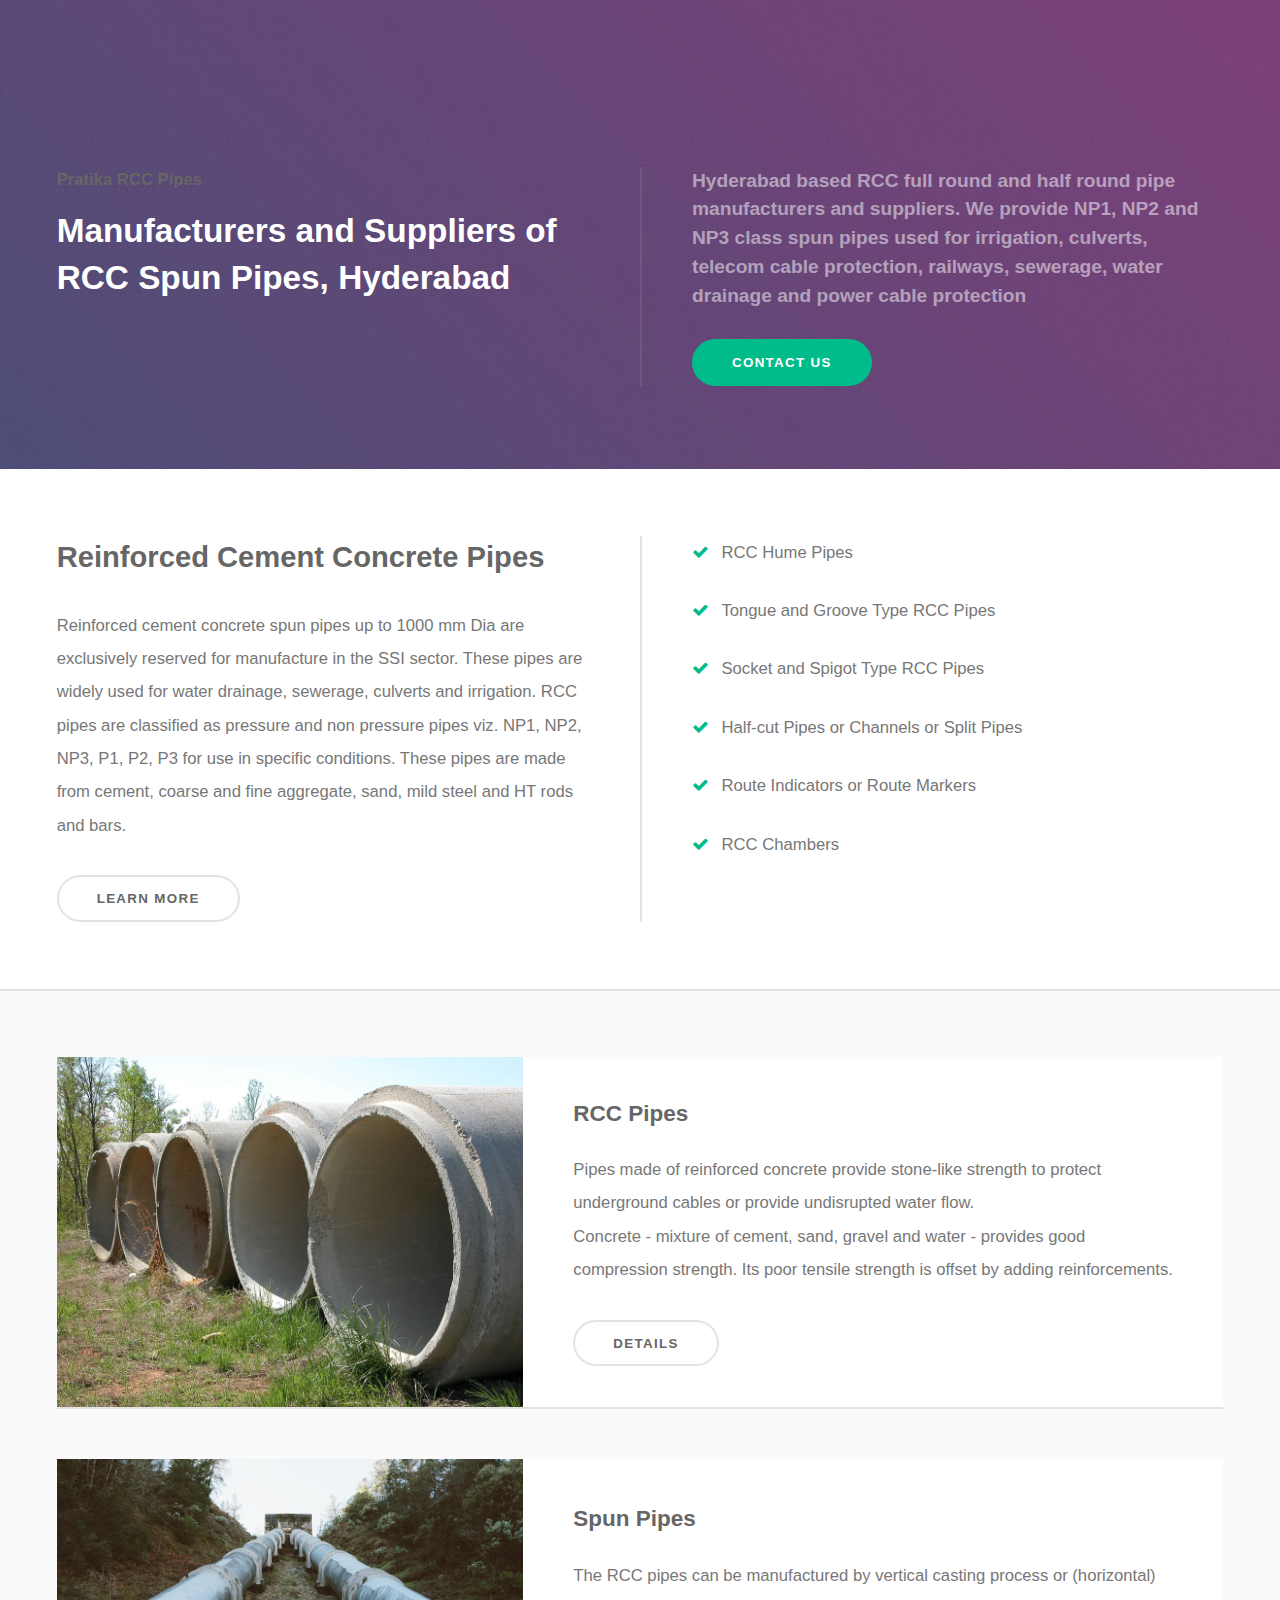
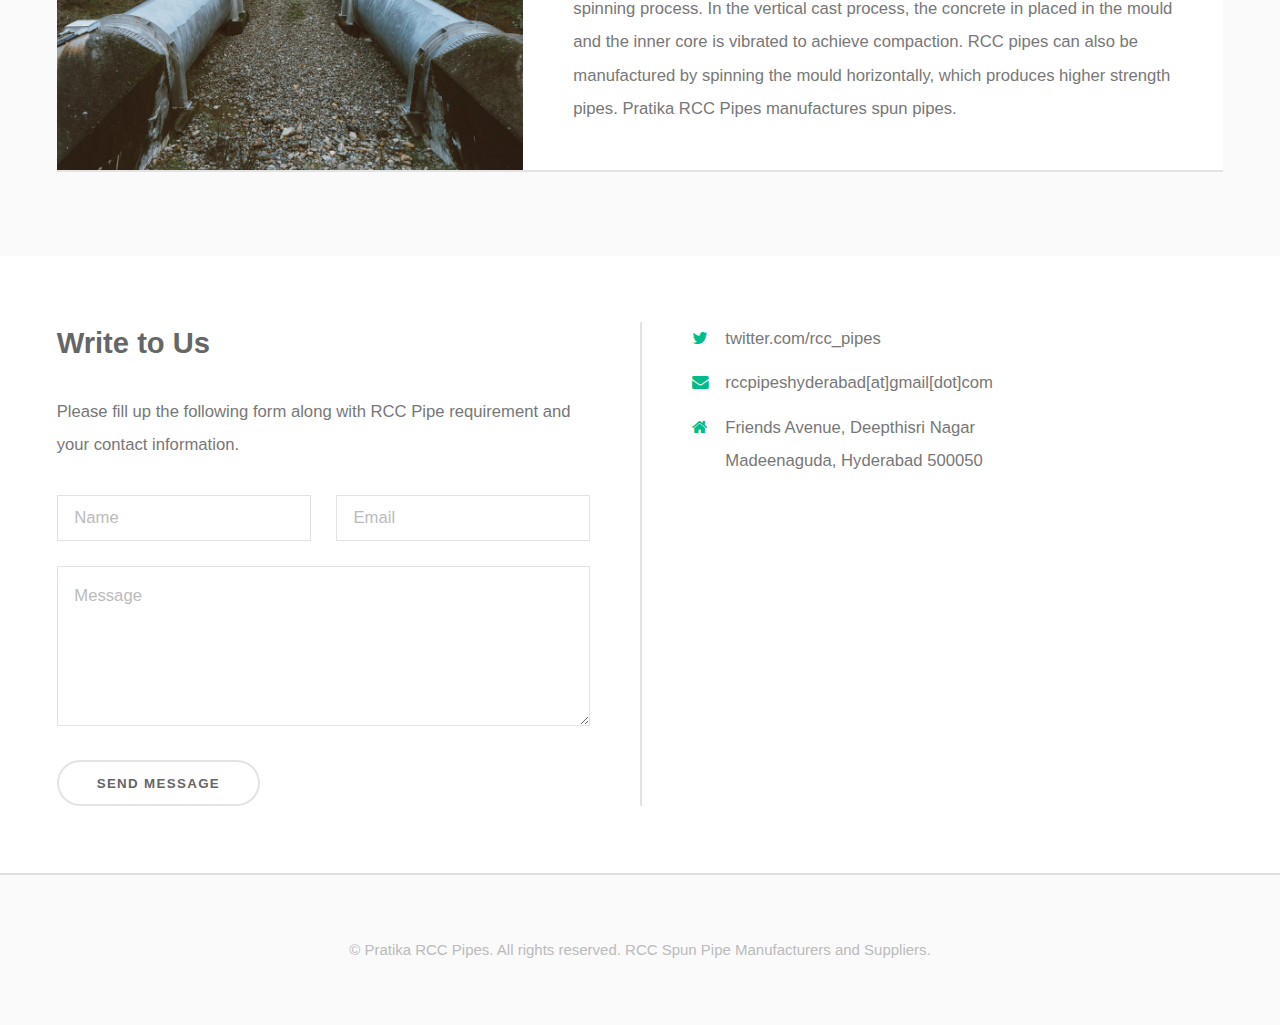
==== commit c990a979: "Update index.html" ====
--- a/index.html
+++ b/index.html
@@ -22,7 +22,7 @@
 			<section id="banner">
 				<div class="inner split">
 					<section>
-						<h2>[ Pratika RCC Pipes ]  <a href="http://pratikarccpipes.com">Manufacturers and Suppliers of RCC Spun Pipes, Hyderabad</a></h2>
+						<h1>Pratika RCC Pipes</h1><h2><a href="http://pratikarccpipes.com">Manufacturers and Suppliers of RCC Spun Pipes, Hyderabad</a></h2>
 					</section>
 					<section>
 						<p>Hyderabad based RCC full round and half round pipe manufacturers and suppliers. We provide NP1, NP2 and NP3 class spun pipes used for irrigation, culverts, telecom cable protection, railways, sewerage, water drainage and power cable protection</p>
@@ -132,4 +132,4 @@
 			<script src="assets/js/main.js"></script>
 
 	</body>
-</html>+</html>
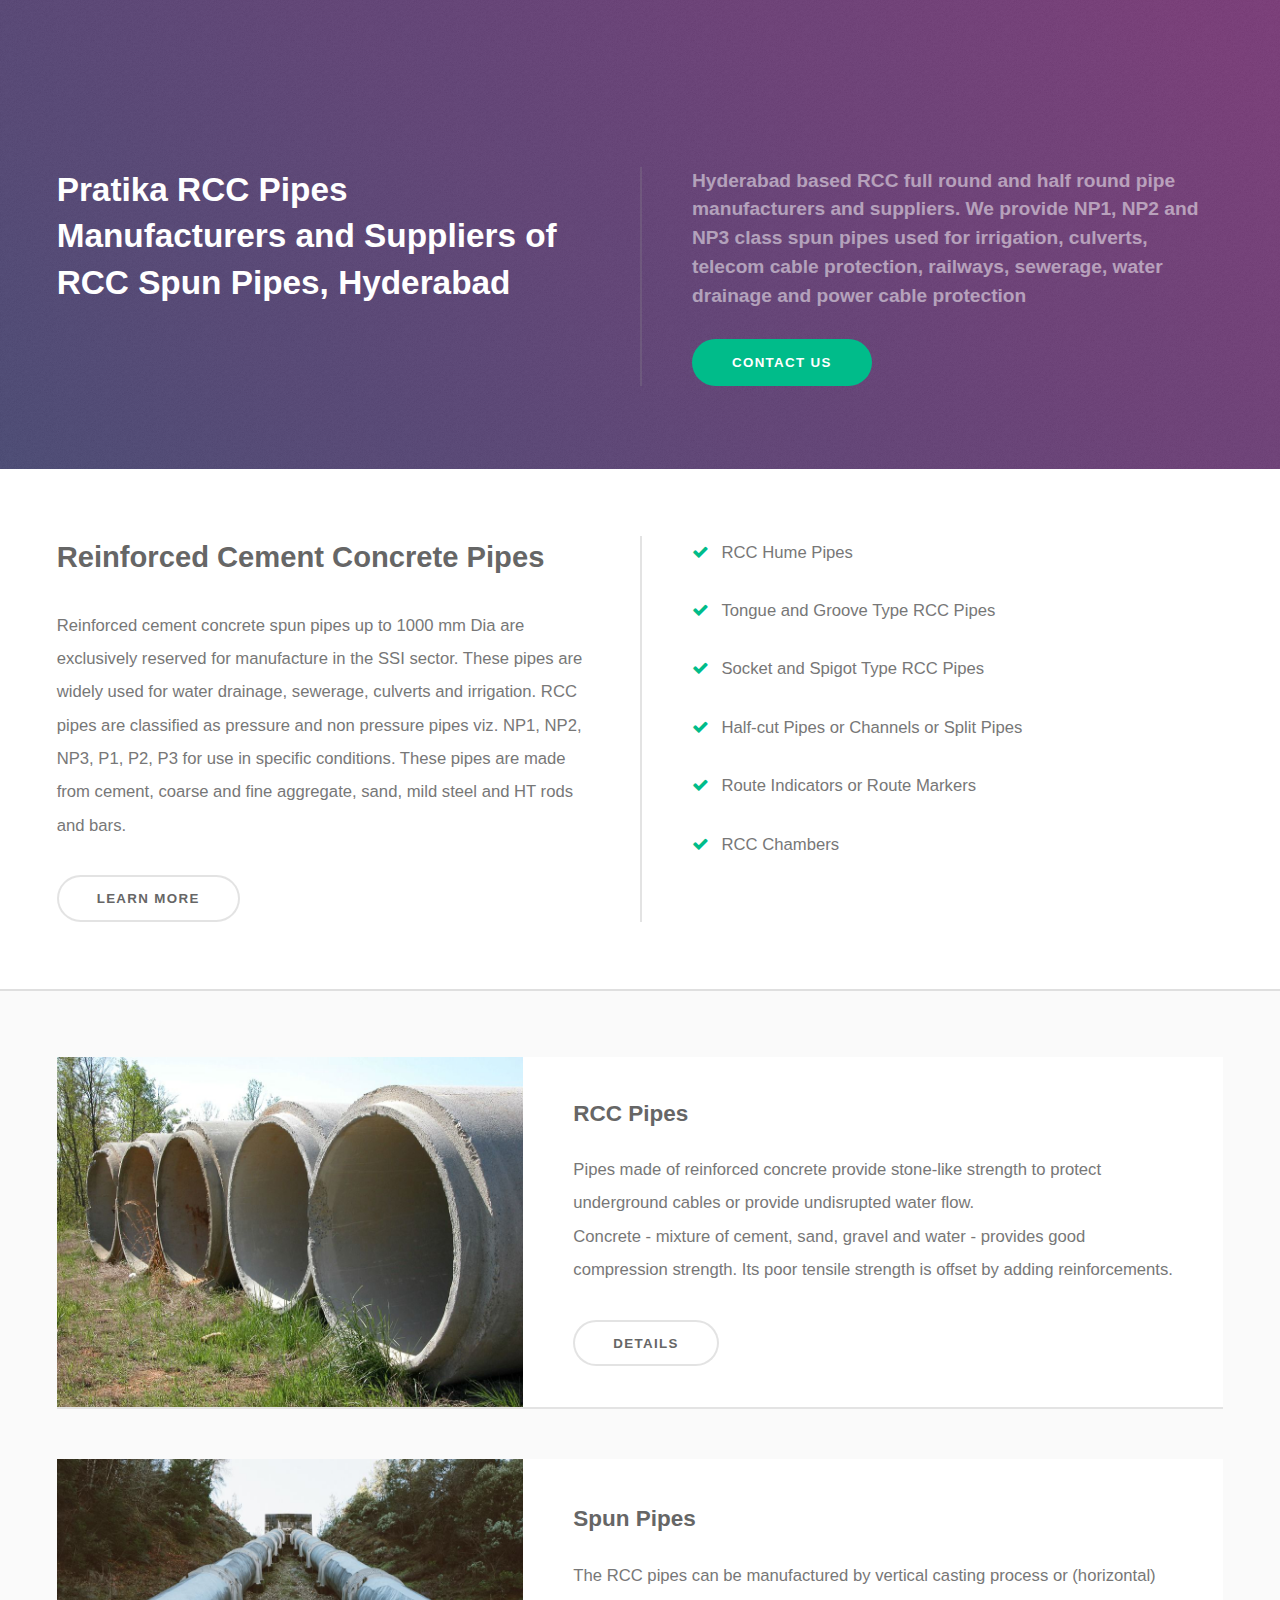
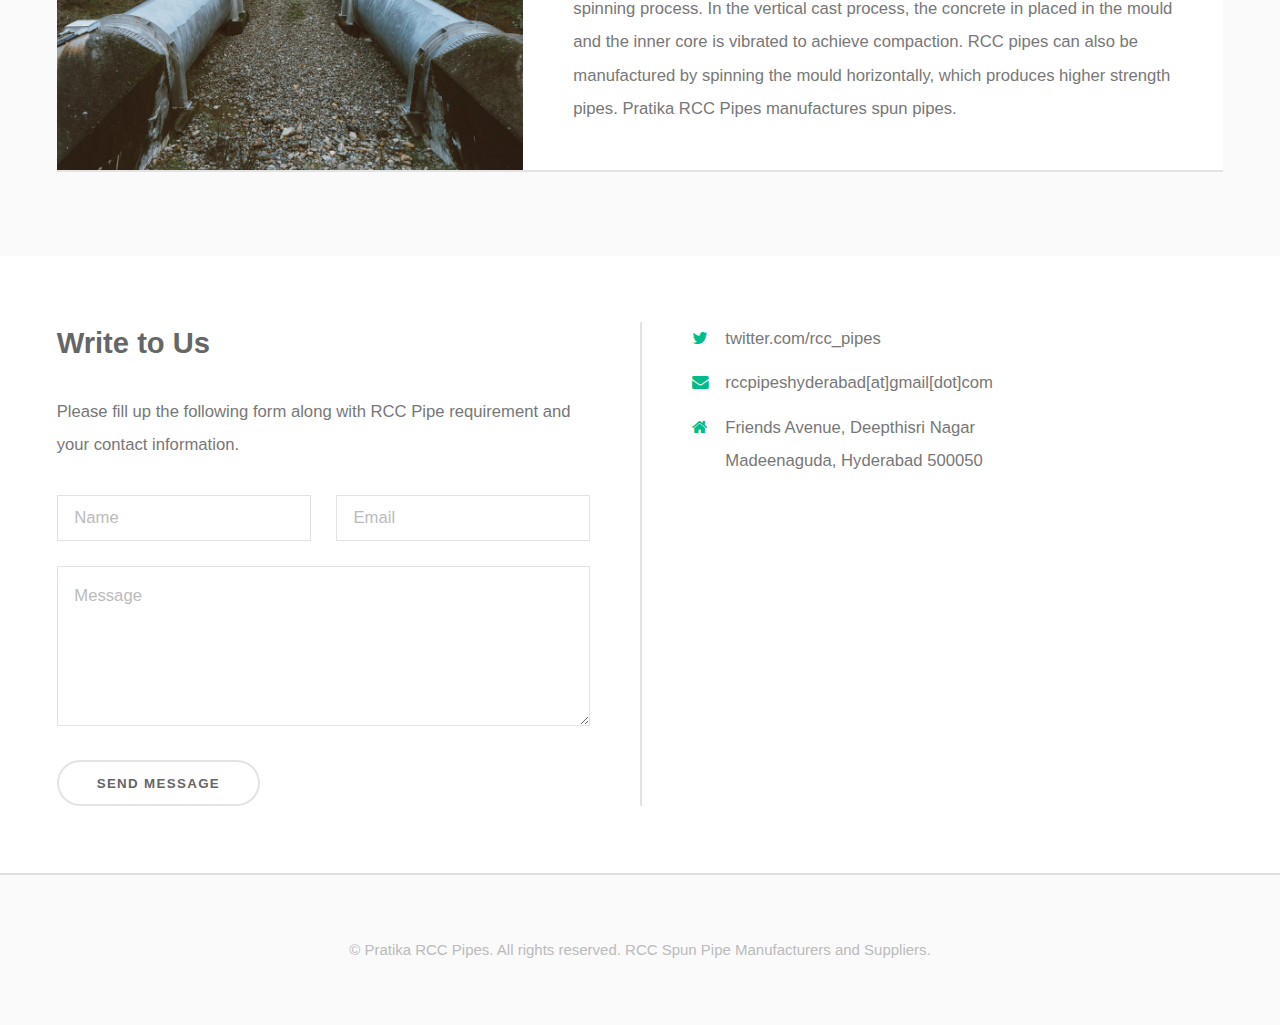
==== commit 686952a8: "Update index.html" ====
--- a/index.html
+++ b/index.html
@@ -73,7 +73,7 @@
 					</div>
 					<div class="spotlight">
 						<div class="image">
-							<img src="images/rcc-full-round-pipe-hyderabad.jpg" alt="" />
+							<img src="images/rcc-full-round-pipe-hyderabad.jpg" alt="Rcc spun pipes Hyderabad" />
 						</div>
 						<div class="content">
 							<h3>Spun Pipes</h3>
--- a/assets/css/main.css
+++ b/assets/css/main.css
@@ -3205,7 +3205,7 @@
 		padding: 14em 0 4em;
 	}
 
-		#banner h2 {
+		#banner h2, #banner h1{
 			font-size: 2.5em;
 			line-height: 1.4;
 			margin-bottom: 0;
@@ -3232,7 +3232,7 @@
 				padding: 10em 2.5em 3em;
 			}
 
-				#banner h2 {
+				#banner h2, #banner h1 {
 					font-size: 2em;
 				}
 
@@ -3252,7 +3252,7 @@
 				padding: 8em 2em 2em;
 			}
 
-				#banner h2 {
+				#banner h2, #banner h1 {
 					font-size: 1.75em;
 				}
 
@@ -3343,4 +3343,4 @@
 				padding: 2em 1em;
 			}
 
-		}+		}
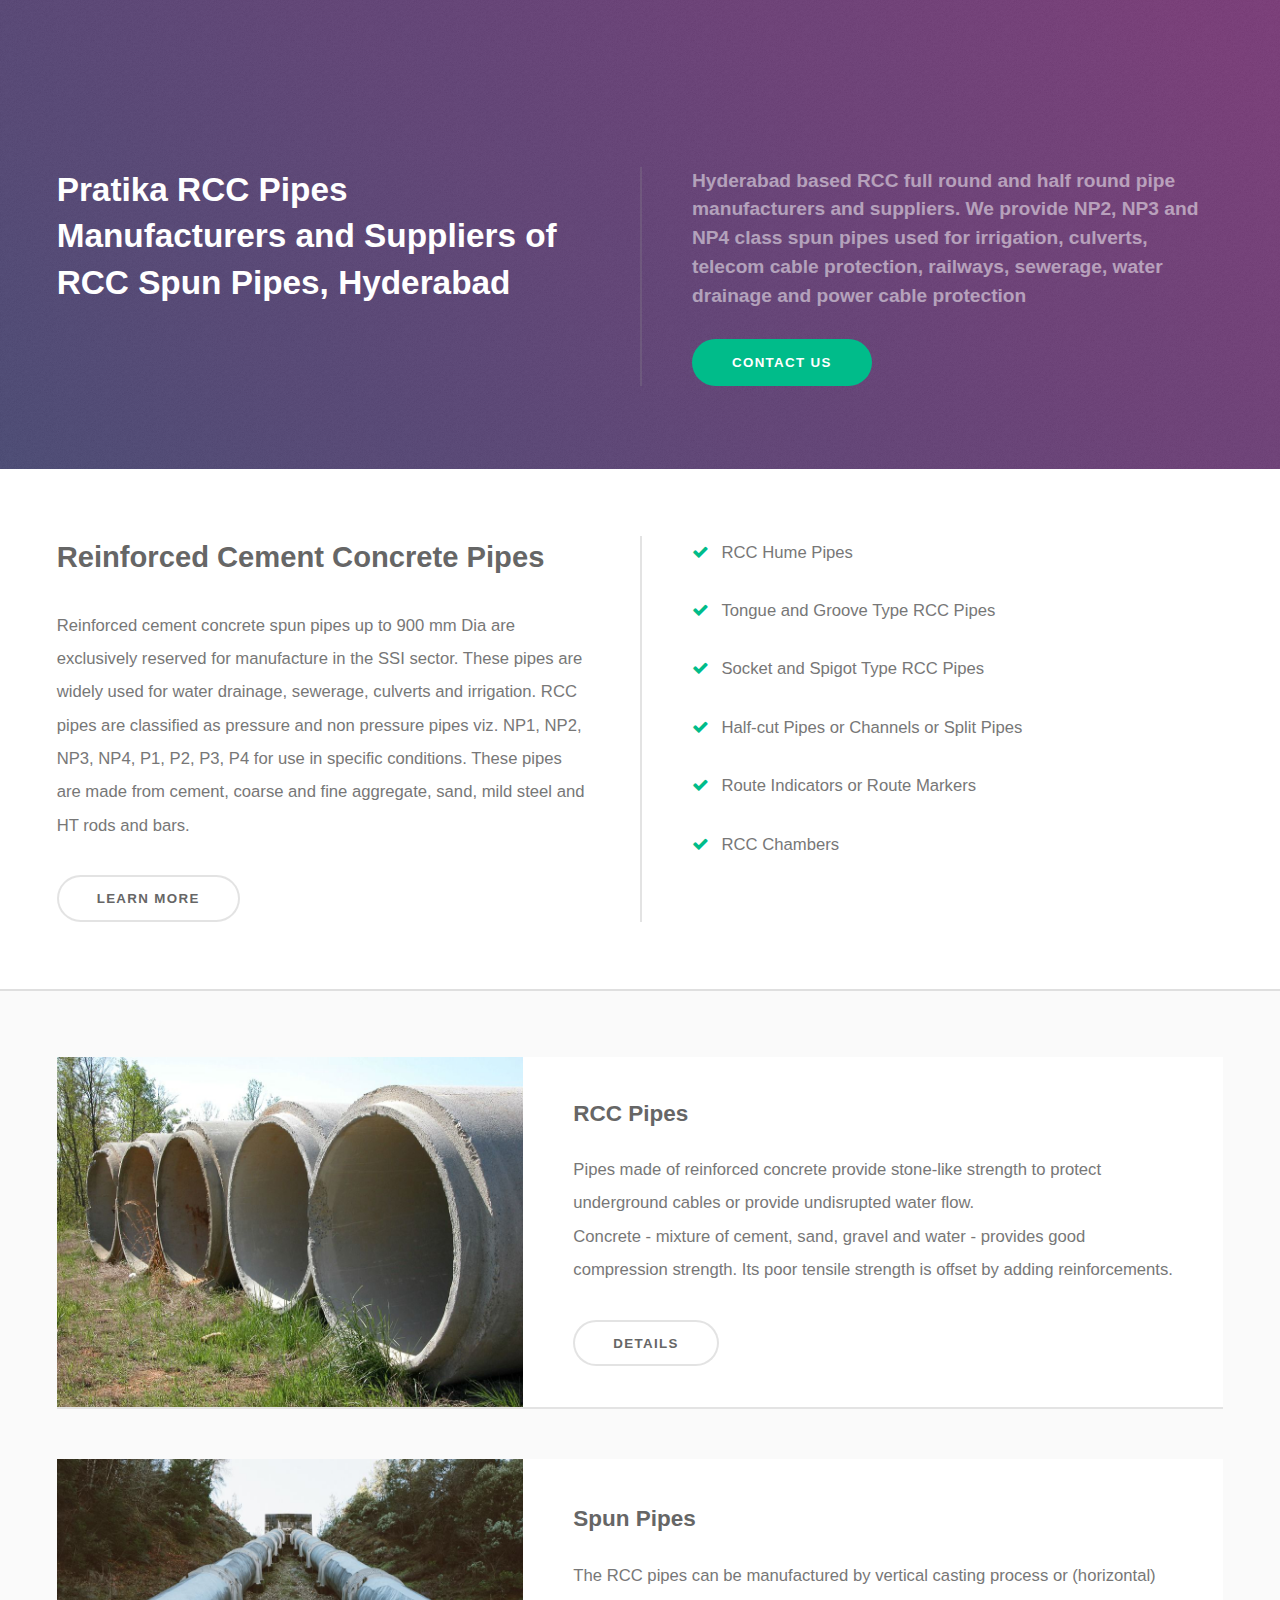
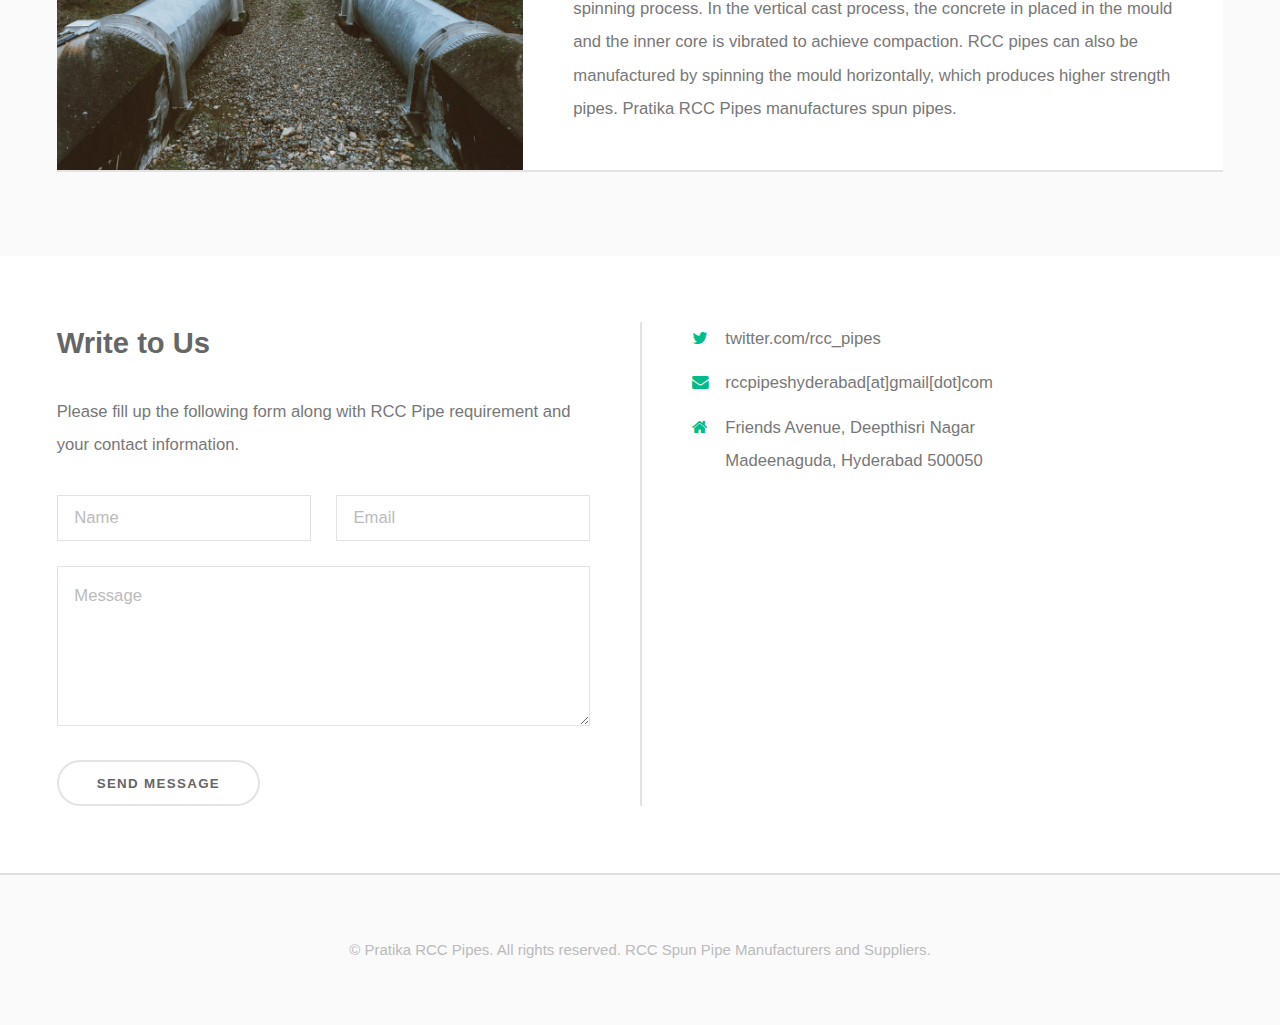
==== commit 3a0baec1: "Update index.html" ====
--- a/index.html
+++ b/index.html
@@ -2,13 +2,13 @@
 <html>
 	<head>
 		<title>Pratika RCC Pipes - RCC Pipe Manufacturers and Suppliers Hyderabad</title>
-		<meta name="description" content="Hyderabad based RCC full round and half round pipe manufacturers and suppliers. We provide NP1, NP2, NP3 class spun pipes used for irrigation, culverts, telecom cable protection, railways, sewerage, water drainage and power cable protection.">
+		<meta name="description" content="Hyderabad based RCC full round and half round pipe manufacturers and suppliers. We provide NP2, NP3, NP4 class spun pipes used for irrigation, culverts, telecom cable protection, railways, sewerage, water drainage and power cable protection.">
 		<meta charset="utf-8" />
 		<meta name="author" content="Pratika RCC Pipes (https://twitter.com/rcc_pipes)">
 		<meta name="viewport" content="width=device-width, initial-scale=1" />
 		  <meta property="og:site_name" content="Pratika RCC Pipes">
 		  <meta property="og:title" content="Pratika RCC Pipes - RCC Pipe Manufacturers and Suppliers Hyderabad">
-		  <meta property="og:description" content="Hyderabad based RCC full round and half round pipe manufacturers and suppliers. We provide NP1, NP2, NP3 class spun pipes used for irrigation, culverts, telecom cable protection, railways, sewerage, water drainage and power cable protection.">
+		  <meta property="og:description" content="Hyderabad based RCC full round and half round pipe manufacturers and suppliers. We provide NP2, NP3, NP4 class spun pipes used for irrigation, culverts, telecom cable protection, railways, sewerage, water drainage and power cable protection.">
 		  <meta property="og:type" content="website">
 		  <meta property="og:image" content="https://raw.githubusercontent.com/rccpipes/rccpipes.github.io/master/pratika-rcc-pipes.jpg">
 		  <meta property="og:url" content="http://pratikarccpipes.com">
@@ -25,7 +25,7 @@
 						<h1>Pratika RCC Pipes</h1><h2><a href="http://pratikarccpipes.com">Manufacturers and Suppliers of RCC Spun Pipes, Hyderabad</a></h2>
 					</section>
 					<section>
-						<p>Hyderabad based RCC full round and half round pipe manufacturers and suppliers. We provide NP1, NP2 and NP3 class spun pipes used for irrigation, culverts, telecom cable protection, railways, sewerage, water drainage and power cable protection</p>
+						<p>Hyderabad based RCC full round and half round pipe manufacturers and suppliers. We provide NP2, NP3 and NP4 class spun pipes used for irrigation, culverts, telecom cable protection, railways, sewerage, water drainage and power cable protection</p>
 						<ul class="actions">
 							<li><a href="/rcc-pipe-supplier-contact.html" class="button special">Contact Us</a></li>
 						</ul>
@@ -38,7 +38,7 @@
 				<div class="inner split">
 					<section>
 						<h2>Reinforced Cement Concrete Pipes</h2>
-						<p>Reinforced cement concrete spun pipes up to 1000 mm Dia are exclusively reserved for manufacture in the SSI sector. These pipes are widely used for water drainage, sewerage, culverts and irrigation. RCC pipes are classified as pressure and non pressure pipes viz. NP1, NP2, NP3, P1, P2, P3 for use in specific conditions. These pipes are made from cement, coarse and fine aggregate, sand, mild steel and HT rods and bars.</p>
+						<p>Reinforced cement concrete spun pipes up to 900 mm Dia are exclusively reserved for manufacture in the SSI sector. These pipes are widely used for water drainage, sewerage, culverts and irrigation. RCC pipes are classified as pressure and non pressure pipes viz. NP1, NP2, NP3, NP4, P1, P2, P3, P4 for use in specific conditions. These pipes are made from cement, coarse and fine aggregate, sand, mild steel and HT rods and bars.</p>
 						<ul class="actions">
 							<li><a href="/product-catalog.html" class="button alt">Learn more</a></li>
 						</ul>
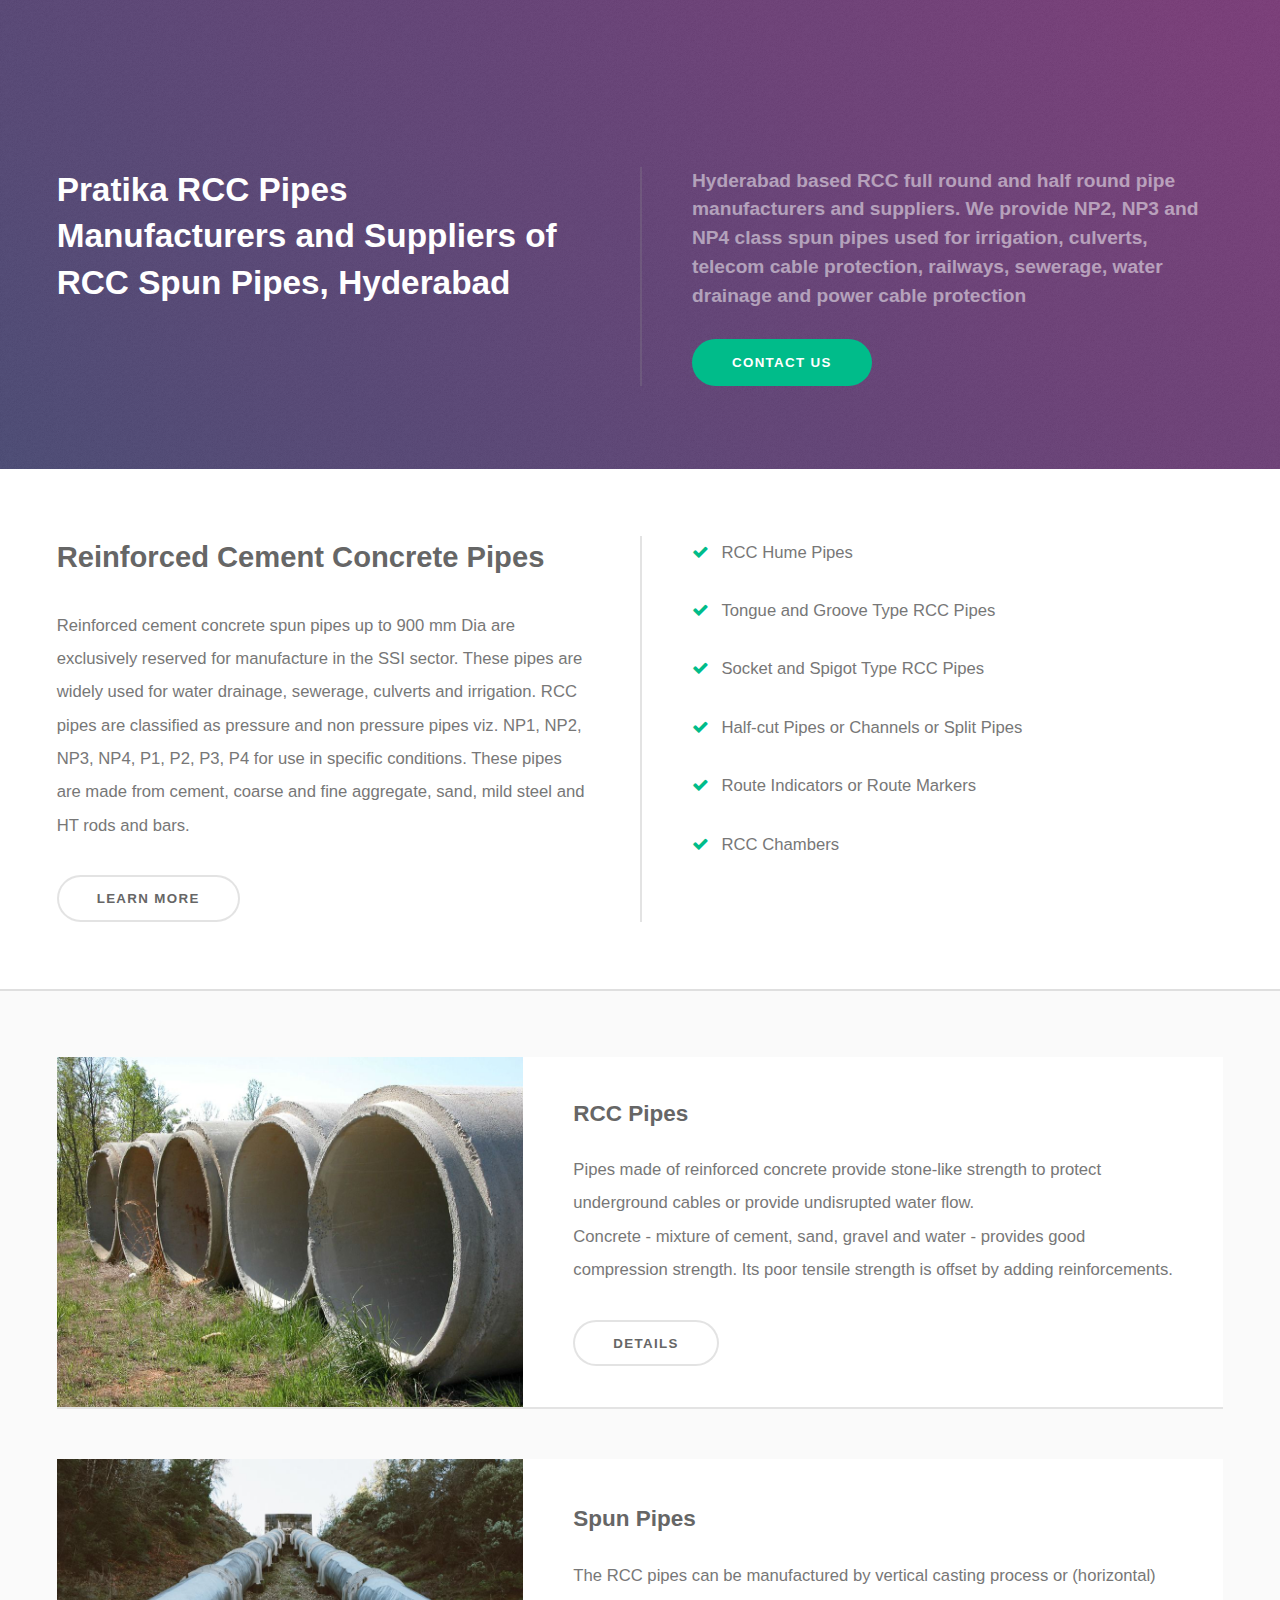
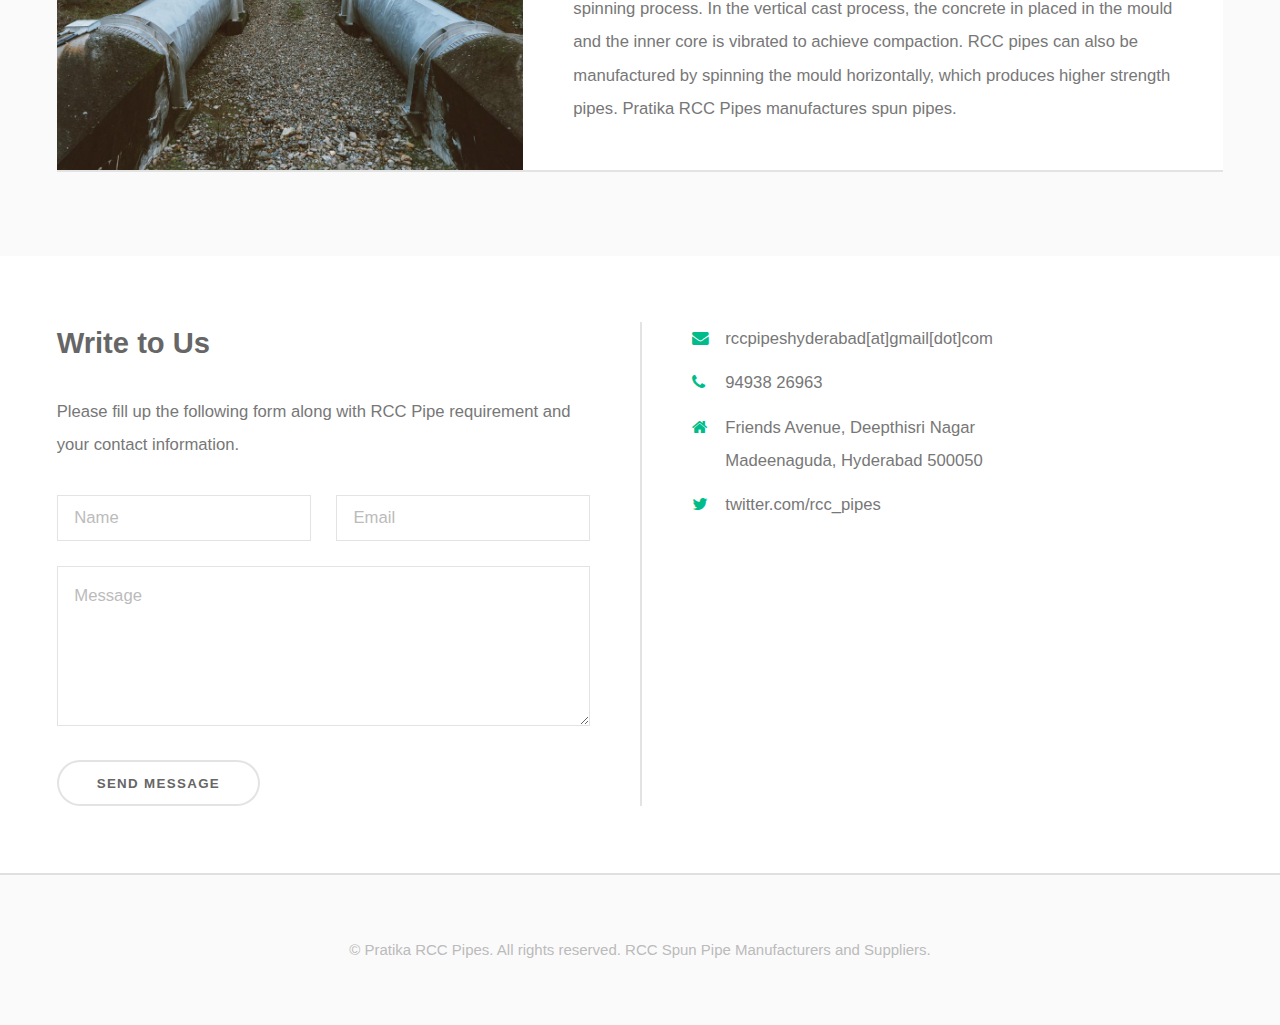
==== commit f9b07876: "Update index.html" ====
--- a/index.html
+++ b/index.html
@@ -1,5 +1,5 @@
 <!DOCTYPE HTML>
-<html>
+<html lang="en">
 	<head>
 		<title>Pratika RCC Pipes - RCC Pipe Manufacturers and Suppliers Hyderabad</title>
 		<meta name="description" content="Hyderabad based RCC full round and half round pipe manufacturers and suppliers. We provide NP2, NP3, NP4 class spun pipes used for irrigation, culverts, telecom cable protection, railways, sewerage, water drainage and power cable protection.">
@@ -12,6 +12,8 @@
 		  <meta property="og:type" content="website">
 		  <meta property="og:image" content="https://raw.githubusercontent.com/rccpipes/rccpipes.github.io/master/pratika-rcc-pipes.jpg">
 		  <meta property="og:url" content="http://pratikarccpipes.com">
+		<link rel="icon" href="/assets/favicon.ico" type="image/x-icon" />
+		<link rel="icon" type="image/png" sizes="192x192"  href="/images/android-icon-192x192.png">
 		<!--[if lte IE 8]><script src="assets/js/ie/html5shiv.js"></script><![endif]-->
 		<link rel="stylesheet" href="assets/css/main.css" />
 		<!--[if lte IE 9]><link rel="stylesheet" href="assets/css/ie9.css" /><![endif]-->
@@ -108,10 +110,10 @@
 					</section>
 					<section>
 						<ul class="contact">
+							<li class="fa-envelope"><a href="mailto:rccpipeshyderabad+sitelisting@gmail.com">rccpipeshyderabad[at]gmail[dot]com</a></li>
+							<li class="fa-phone">94938 26963</li>
+							<li class="fa-home">Friends Avenue, Deepthisri Nagar<br/>Madeenaguda, Hyderabad 500050</li>
 							<li class="fa-twitter"><a href="https://twitter.com/rcc_pipes">twitter.com/rcc_pipes</a></li>
-							<!-- li class="fa-facebook"><a href="#">facebook.com/untitled-tld</a></li -->
-							<li class="fa-envelope"><a href="mailto:rccpipeshyderabad+sitelisting@gmail.com">rccpipeshyderabad[at]gmail[dot]com</a></li>
-							<li class="fa-home">Friends Avenue, Deepthisri Nagar<br/>Madeenaguda, Hyderabad 500050</li>
 						</ul>
 					</section>
 				</div>
